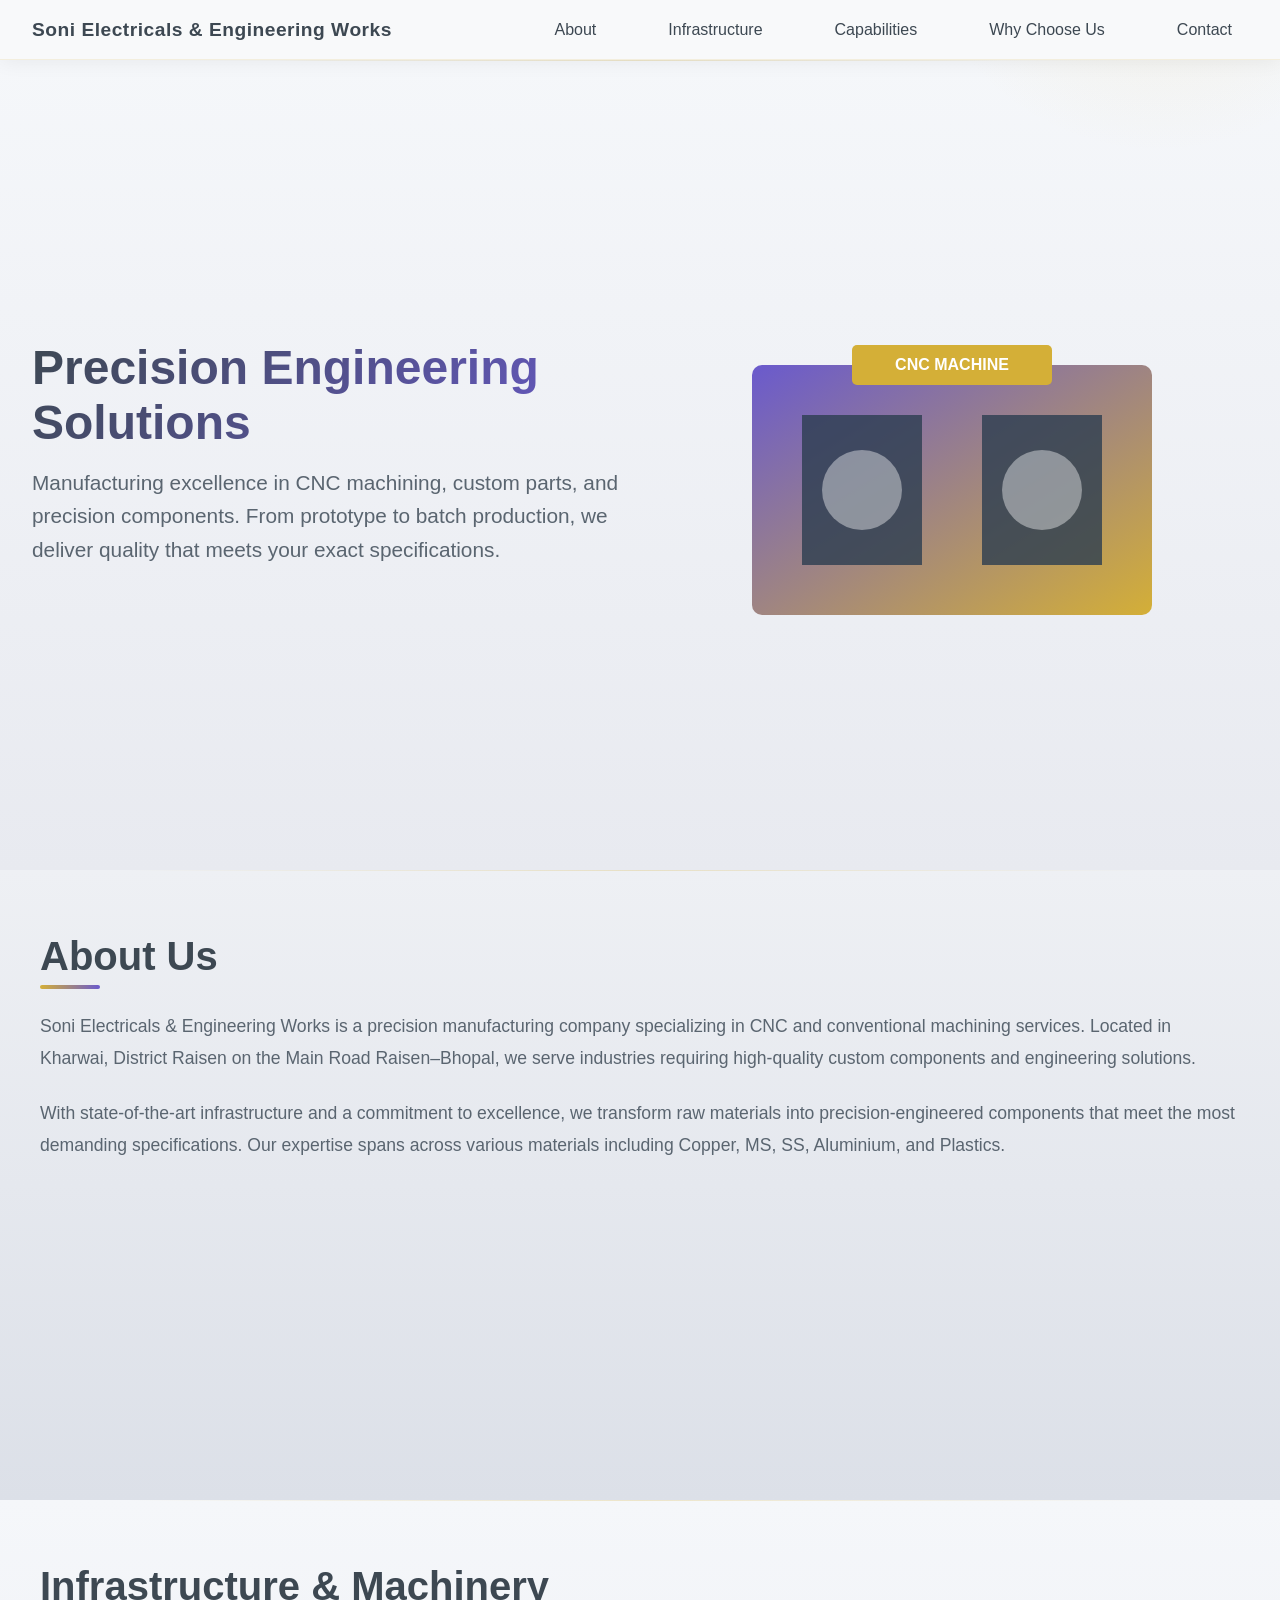
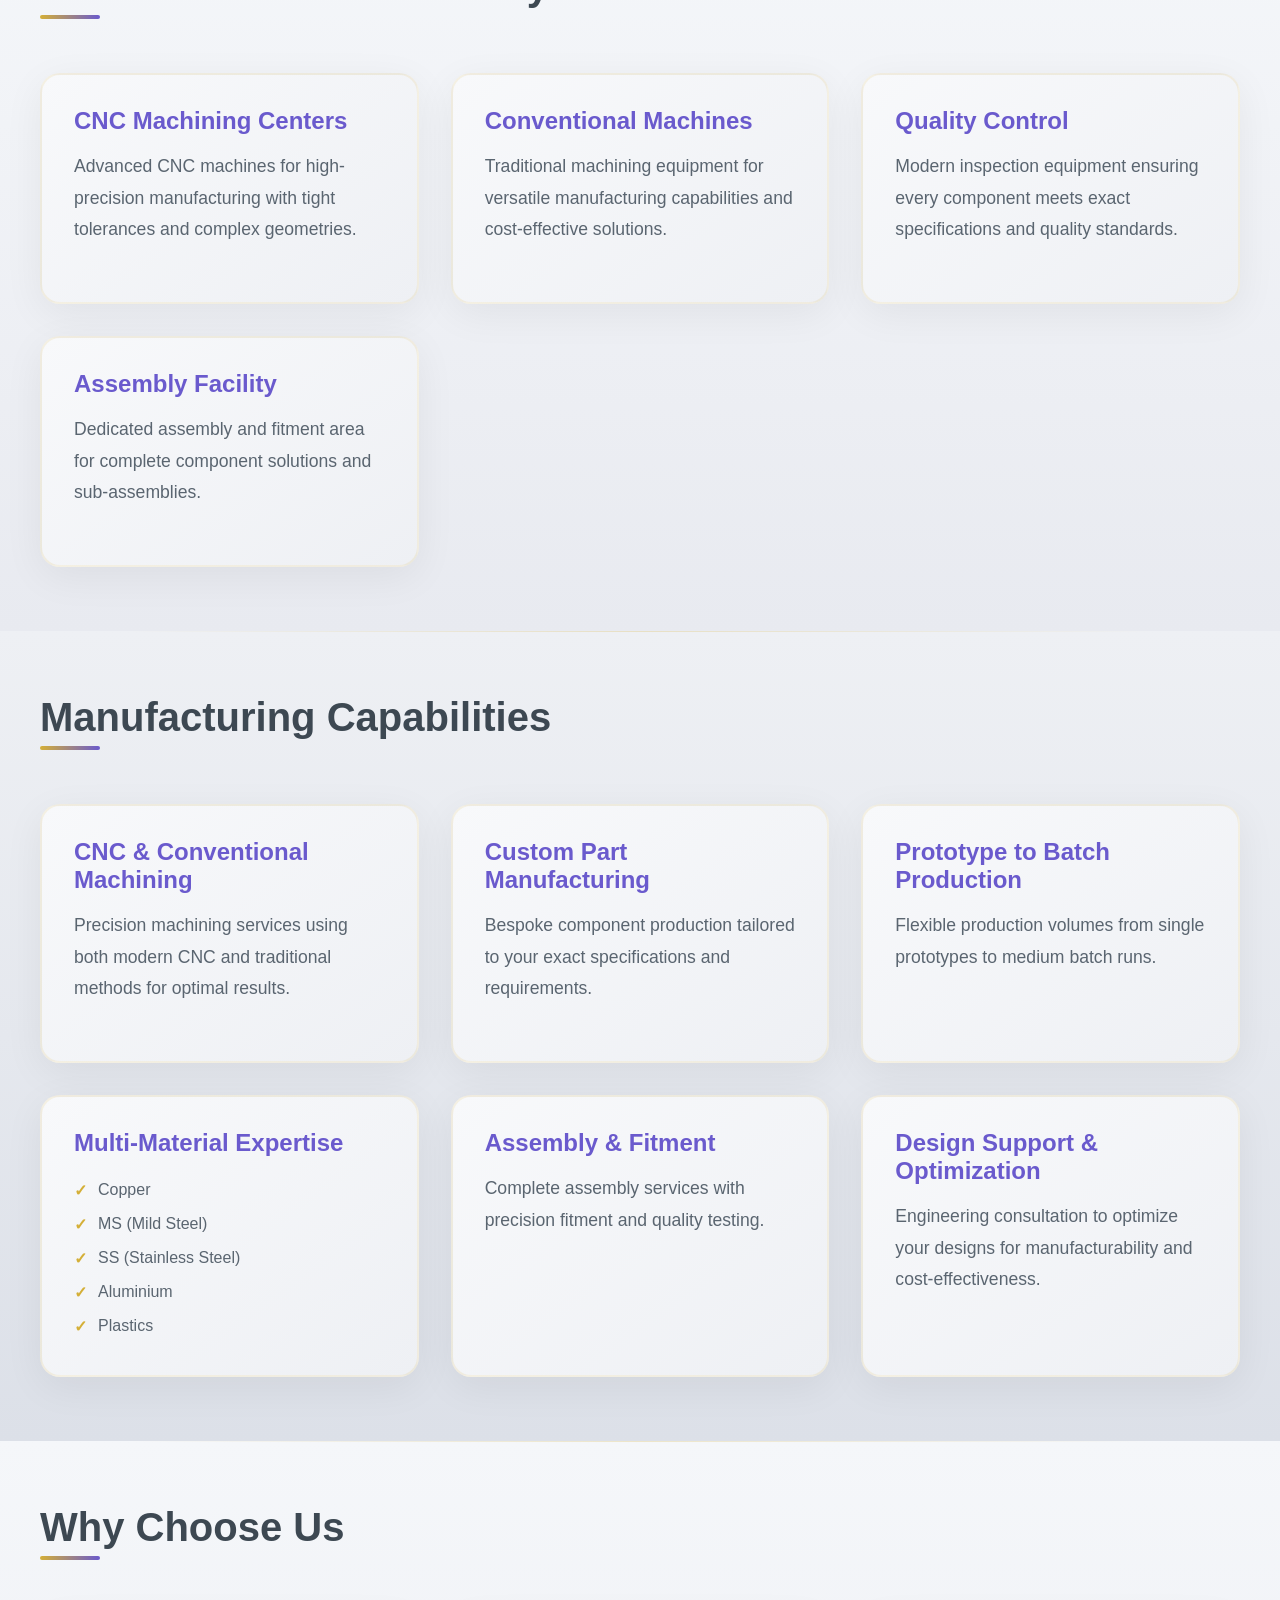
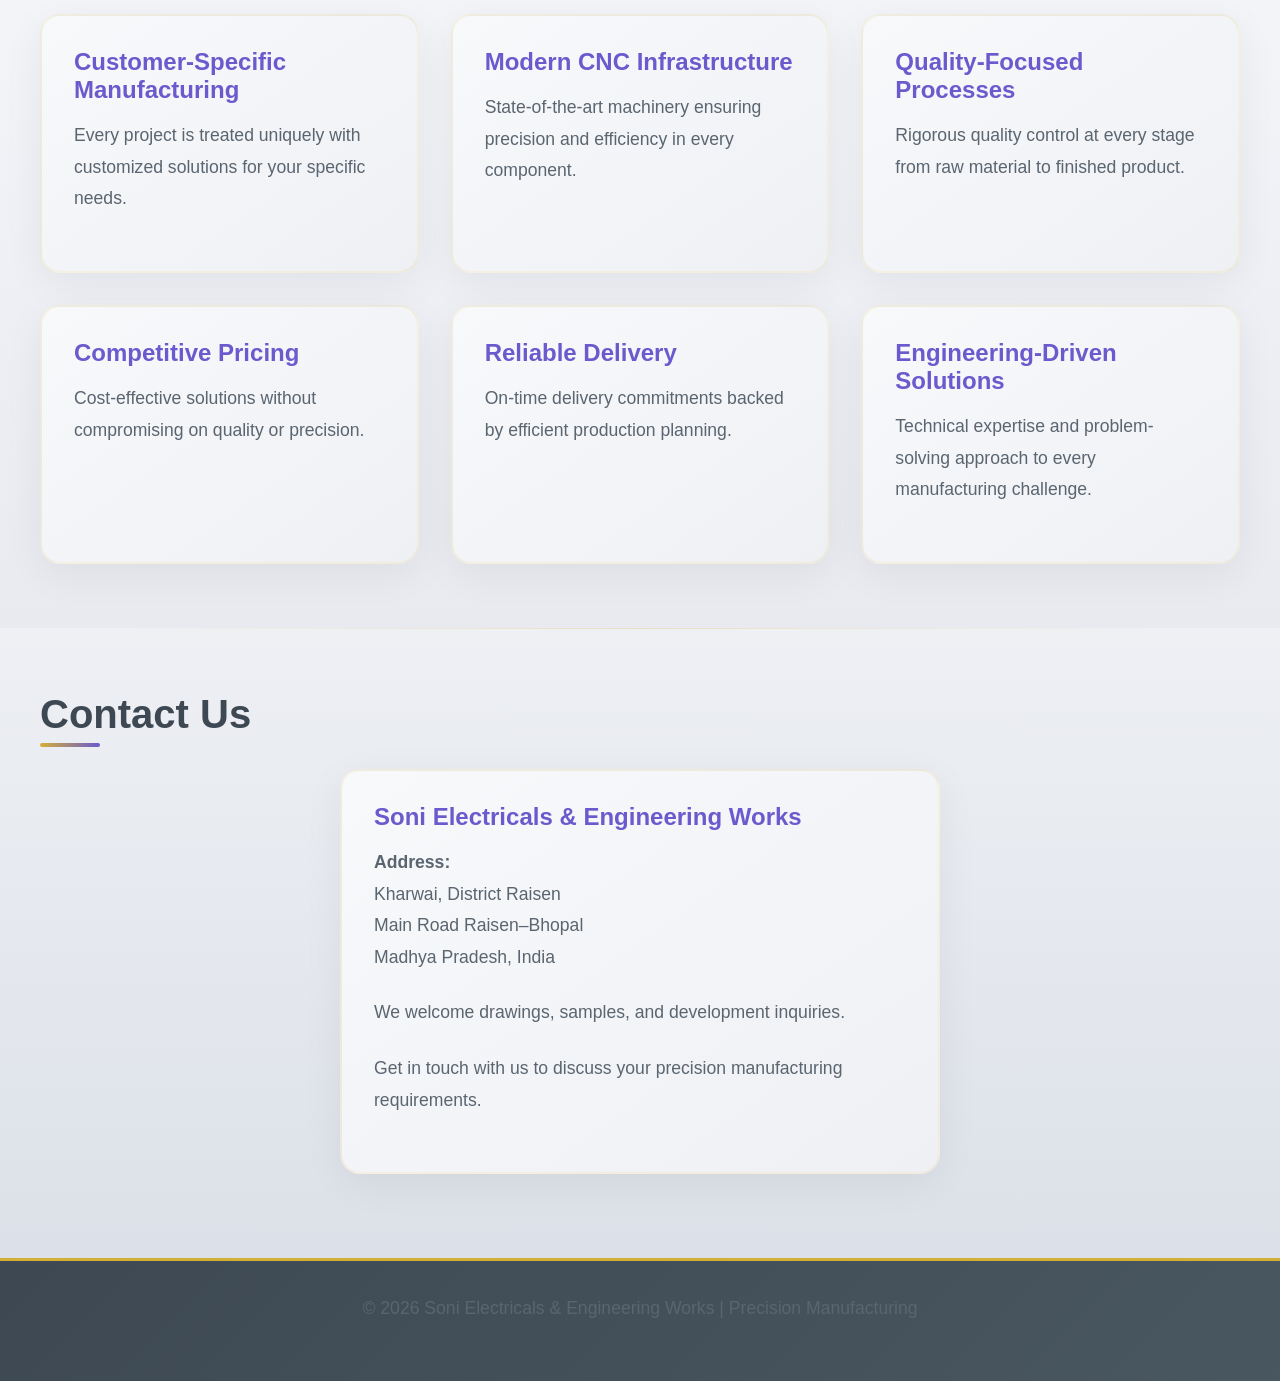
==== index.html @ a2eb5838 "Update index.html" ====
<!DOCTYPE html>
<html lang="en">
<head>
    <meta charset="UTF-8">
    <meta name="viewport" content="width=device-width, initial-scale=1.0">
    <title>Soni Electricals & Engineering Works</title>
    <style>
        * {
            margin: 0;
            padding: 0;
            box-sizing: border-box;
        }

        body {
            font-family: 'Arial', sans-serif;
            overflow-x: hidden;
            background: #f0f2f5;
        }

        /* Navigation */
        nav {
            position: fixed;
            top: 0;
            width: 100%;
            background: rgba(248, 249, 250, 0.95);
            padding: 0.5rem 2rem;
            display: flex;
            justify-content: space-between;
            align-items: center;
            z-index: 1000;
            height: 60px;
            box-shadow: 0 2px 20px rgba(0, 0, 0, 0.06);
            backdrop-filter: blur(10px);
            border-bottom: 1px solid rgba(212, 175, 55, 0.15);
        }

        .logo-text {
            color: #3d4852;
            font-size: 1.2rem;
            font-weight: bold;
            transition: all 0.3s;
            letter-spacing: 0.5px;
        }

        .logo-img {
            height: 40px;
            display: none;
            overflow: hidden;
        }

        .logo-img img {
            height: 100%;
            width: auto;
            object-fit: contain;
        }

        nav.scrolled .logo-text {
            display: none;
        }

        nav.scrolled .logo-img {
            display: block;
        }

        .nav-links {
            display: flex;
            gap: 2.5rem;
            list-style: none;
            transition: all 0.3s;
        }

        .nav-links li {
            position: relative;
        }

        .nav-links a {
            color: #3d4852;
            text-decoration: none;
            font-size: 1rem;
            transition: color 0.3s;
            font-weight: 500;
            padding: 0.5rem 1rem;
            border-radius: 8px;
            display: block;
        }

        .nav-links a:hover {
            color: #d4af37;
            background: rgba(212, 175, 55, 0.1);
        }

        .menu-icon {
            display: none;
            flex-direction: column;
            cursor: pointer;
            gap: 5px;
        }

        .menu-icon span {
            width: 25px;
            height: 3px;
            background: #3d4852;
            transition: all 0.3s;
        }

        .menu-icon.active span:nth-child(1) {
            transform: rotate(45deg) translate(8px, 8px);
        }

        .menu-icon.active span:nth-child(2) {
            opacity: 0;
        }

        .menu-icon.active span:nth-child(3) {
            transform: rotate(-45deg) translate(7px, -7px);
        }

        /* Hero Section */
        .hero {
            margin-top: 60px;
            min-height: 90vh;
            background: linear-gradient(135deg, #e8eaf0 0%, #d4d9e3 100%);
            display: flex;
            align-items: center;
            justify-content: space-between;
            padding: 4rem 2rem;
            gap: 2rem;
            position: relative;
            overflow: hidden;
        }

        .hero::before {
            content: '';
            position: absolute;
            top: -50%;
            right: -10%;
            width: 500px;
            height: 500px;
            background: radial-gradient(circle, rgba(212, 175, 55, 0.12) 0%, transparent 70%);
            border-radius: 50%;
            pointer-events: none;
        }

        .hero::after {
            content: '';
            position: absolute;
            bottom: -30%;
            left: -5%;
            width: 400px;
            height: 400px;
            background: radial-gradient(circle, rgba(106, 90, 205, 0.08) 0%, transparent 70%);
            border-radius: 50%;
            pointer-events: none;
        }

        .hero-text {
            flex: 1;
            color: #3d4852;
            position: relative;
            z-index: 1;
        }

        .hero-text h1 {
            font-size: 3rem;
            margin-bottom: 1rem;
            background: linear-gradient(135deg, #3d4852 0%, #6a5acd 100%);
            -webkit-background-clip: text;
            -webkit-text-fill-color: transparent;
            background-clip: text;
        }

        .hero-text p {
            font-size: 1.3rem;
            line-height: 1.6;
            color: #5a6570;
        }

        .hero-image {
            flex: 1;
            display: flex;
            justify-content: center;
            position: relative;
            z-index: 1;
        }

        .hero-image img {
            width: 100%;
            max-width: 500px;
            border-radius: 10px;
            box-shadow: 0 20px 60px rgba(0, 0, 0, 0.3);
        }

        /* Sections */
        section {
            padding: 4rem 2rem;
            min-height: 70vh;
        }

        section:nth-child(even) {
            background: linear-gradient(to bottom, #f5f7fa 0%, #e8eaf0 100%);
            position: relative;
        }

        section:nth-child(even)::after {
            content: '';
            position: absolute;
            top: 0;
            left: 50%;
            transform: translateX(-50%);
            width: 80%;
            height: 1px;
            background: linear-gradient(90deg, transparent, rgba(212, 175, 55, 0.25), transparent);
        }

        section:nth-child(odd) {
            background: linear-gradient(to bottom, #eef0f4 0%, #dce0e8 100%);
            position: relative;
        }

        section:nth-child(odd)::after {
            content: '';
            position: absolute;
            top: 0;
            left: 50%;
            transform: translateX(-50%);
            width: 80%;
            height: 1px;
            background: linear-gradient(90deg, transparent, rgba(212, 175, 55, 0.25), transparent);
        }

        .container {
            max-width: 1200px;
            margin: 0 auto;
        }

        h2 {
            font-size: 2.5rem;
            margin-bottom: 2rem;
            color: #3d4852;
            position: relative;
            display: inline-block;
        }

        h2::after {
            content: '';
            position: absolute;
            bottom: -10px;
            left: 0;
            width: 60px;
            height: 4px;
            background: linear-gradient(90deg, #d4af37, #6a5acd);
            border-radius: 2px;
        }

        p {
            font-size: 1.1rem;
            line-height: 1.8;
            color: #5a6570;
            margin-bottom: 1.5rem;
        }

        /* Grid Layout */
        .grid {
            display: grid;
            grid-template-columns: repeat(auto-fit, minmax(300px, 1fr));
            gap: 2rem;
            margin-top: 2rem;
        }

        .card {
            background: linear-gradient(145deg, #f8f9fb 0%, #eef0f4 100%);
            padding: 2rem;
            border-radius: 20px;
            box-shadow: 0 10px 40px rgba(0, 0, 0, 0.06);
            transition: all 0.4s cubic-bezier(0.175, 0.885, 0.32, 1.275);
            border: 2px solid rgba(212, 175, 55, 0.12);
            position: relative;
        }

        .card:hover {
            transform: translateY(-15px) scale(1.02);
            box-shadow: 0 20px 60px rgba(212, 175, 55, 0.2);
            border-color: rgba(212, 175, 55, 0.4);
        }

        .card h3 {
            color: #6a5acd;
            margin-bottom: 1rem;
            font-size: 1.5rem;
        }

        .card ul {
            list-style: none;
            padding-left: 0;
        }

        .card ul li {
            padding: 0.5rem 0;
            color: #5a6570;
            position: relative;
            padding-left: 1.5rem;
        }

        .card ul li:before {
            content: "✓";
            position: absolute;
            left: 0;
            color: #d4af37;
            font-weight: bold;
        }

        /* Footer */
        footer {
            background: linear-gradient(135deg, #3d4852 0%, #495761 100%);
            color: #f0f2f5;
            text-align: center;
            padding: 2rem;
            border-top: 3px solid #d4af37;
        }

        /* Mobile Menu */
        @media (max-width: 768px) {
            .nav-links {
                position: fixed;
                top: 60px;
                right: -260px;
                width: 250px;
                height: auto;
                max-height: 400px;
                background: rgba(248, 249, 250, 0.98);
                flex-direction: column;
                align-items: flex-start;
                padding: 1.5rem;
                box-shadow: -5px 10px 30px rgba(0, 0, 0, 0.1);
                border-radius: 0 0 0 15px;
                border-left: 2px solid rgba(212, 175, 55, 0.3);
                border-bottom: 2px solid rgba(212, 175, 55, 0.3);
                overflow-y: auto;
                transition: right 0.4s cubic-bezier(0.4, 0, 0.2, 1);
                gap: 0;
                z-index: 999;
            }

            .nav-links.active {
                right: 0;
            }

            .nav-links li {
                width: 100%;
                margin-bottom: 0.5rem;
            }

            .nav-links a {
                display: block;
                padding: 0.8rem 1rem;
                border: 1px solid rgba(212, 175, 55, 0.2);
                border-radius: 8px;
                margin-bottom: 0.5rem;
                background: rgba(255, 255, 255, 0.5);
                opacity: 1;
                transform: translateX(0);
            }

            .nav-links a:hover {
                background: rgba(212, 175, 55, 0.15);
                border-color: rgba(212, 175, 55, 0.4);
            }

            .nav-links li:last-child a {
                margin-bottom: 0;
            }

            nav.scrolled .nav-links {
                display: flex;
            }

            nav.scrolled .menu-icon {
                display: flex;
            }

            .menu-icon {
                display: flex;
            }

            .hero {
                flex-direction: column;
                text-align: center;
            }

            .hero-text h1 {
                font-size: 2rem;
            }

            .hero-text p {
                font-size: 1rem;
            }

            h2 {
                font-size: 2rem;
            }

            .grid {
                grid-template-columns: 1fr;
            }
        }
    </style>
</head>
<body>
    <!-- Navigation -->
    <nav id="navbar">
        <div class="logo-text">Soni Electricals & Engineering Works</div>
        <div class="logo-img">
            <img src="https://raw.githubusercontent.com/ritik1109/Sonigroups/main/SGs_logo_Image-removebg-preview.png" alt="SG's Logo">
        </div>
        <ul class="nav-links" id="navLinks">
            <li><a href="#about">About</a></li>
            <li><a href="#infrastructure">Infrastructure</a></li>
            <li><a href="#capabilities">Capabilities</a></li>
            <li><a href="#why">Why Choose Us</a></li>
            <li><a href="#contact">Contact</a></li>
        </ul>
        <div class="menu-icon" id="menuIcon">
            <span></span>
            <span></span>
            <span></span>
        </div>
    </nav>

    <!-- Hero Section -->
    <section class="hero">
        <div class="hero-text">
            <h1>Precision Engineering Solutions</h1>
            <p>Manufacturing excellence in CNC machining, custom parts, and precision components. From prototype to batch production, we deliver quality that meets your exact specifications.</p>
        </div>
        <div class="hero-image">
            <svg width="500" height="400" viewBox="0 0 500 400">
                <defs>
                    <linearGradient id="machineGrad" x1="0%" y1="0%" x2="100%" y2="100%">
                        <stop offset="0%" style="stop-color:#6a5acd;stop-opacity:1" />
                        <stop offset="100%" style="stop-color:#d4af37;stop-opacity:1" />
                    </linearGradient>
                </defs>
                <rect x="50" y="100" width="400" height="250" fill="url(#machineGrad)" rx="10"/>
                <rect x="100" y="150" width="120" height="150" fill="#2c3e50" opacity="0.8"/>
                <circle cx="160" cy="225" r="40" fill="#fff" opacity="0.4"/>
                <rect x="280" y="150" width="120" height="150" fill="#2c3e50" opacity="0.8"/>
                <circle cx="340" cy="225" r="40" fill="#fff" opacity="0.4"/>
                <rect x="150" y="80" width="200" height="40" fill="#d4af37" rx="5"/>
                <text x="250" y="105" text-anchor="middle" fill="#fff" font-size="16" font-weight="bold">CNC MACHINE</text>
            </svg>
        </div>
    </section>

    <!-- About Section -->
    <section id="about">
        <div class="container">
            <h2>About Us</h2>
            <p>Soni Electricals & Engineering Works is a precision manufacturing company specializing in CNC and conventional machining services. Located in Kharwai, District Raisen on the Main Road Raisen–Bhopal, we serve industries requiring high-quality custom components and engineering solutions.</p>
            <p>With state-of-the-art infrastructure and a commitment to excellence, we transform raw materials into precision-engineered components that meet the most demanding specifications. Our expertise spans across various materials including Copper, MS, SS, Aluminium, and Plastics.</p>
        </div>
    </section>

    <!-- Infrastructure Section -->
    <section id="infrastructure">
        <div class="container">
            <h2>Infrastructure & Machinery</h2>
            <div class="grid">
                <div class="card">
                    <h3>CNC Machining Centers</h3>
                    <p>Advanced CNC machines for high-precision manufacturing with tight tolerances and complex geometries.</p>
                </div>
                <div class="card">
                    <h3>Conventional Machines</h3>
                    <p>Traditional machining equipment for versatile manufacturing capabilities and cost-effective solutions.</p>
                </div>
                <div class="card">
                    <h3>Quality Control</h3>
                    <p>Modern inspection equipment ensuring every component meets exact specifications and quality standards.</p>
                </div>
                <div class="card">
                    <h3>Assembly Facility</h3>
                    <p>Dedicated assembly and fitment area for complete component solutions and sub-assemblies.</p>
                </div>
            </div>
        </div>
    </section>

    <!-- Capabilities Section -->
    <section id="capabilities">
        <div class="container">
            <h2>Manufacturing Capabilities</h2>
            <div class="grid">
                <div class="card">
                    <h3>CNC & Conventional Machining</h3>
                    <p>Precision machining services using both modern CNC and traditional methods for optimal results.</p>
                </div>
                <div class="card">
                    <h3>Custom Part Manufacturing</h3>
                    <p>Bespoke component production tailored to your exact specifications and requirements.</p>
                </div>
                <div class="card">
                    <h3>Prototype to Batch Production</h3>
                    <p>Flexible production volumes from single prototypes to medium batch runs.</p>
                </div>
                <div class="card">
                    <h3>Multi-Material Expertise</h3>
                    <ul>
                        <li>Copper</li>
                        <li>MS (Mild Steel)</li>
                        <li>SS (Stainless Steel)</li>
                        <li>Aluminium</li>
                        <li>Plastics</li>
                    </ul>
                </div>
                <div class="card">
                    <h3>Assembly & Fitment</h3>
                    <p>Complete assembly services with precision fitment and quality testing.</p>
                </div>
                <div class="card">
                    <h3>Design Support & Optimization</h3>
                    <p>Engineering consultation to optimize your designs for manufacturability and cost-effectiveness.</p>
                </div>
            </div>
        </div>
    </section>

    <!-- Why Choose Us Section -->
    <section id="why">
        <div class="container">
            <h2>Why Choose Us</h2>
            <div class="grid">
                <div class="card">
                    <h3>Customer-Specific Manufacturing</h3>
                    <p>Every project is treated uniquely with customized solutions for your specific needs.</p>
                </div>
                <div class="card">
                    <h3>Modern CNC Infrastructure</h3>
                    <p>State-of-the-art machinery ensuring precision and efficiency in every component.</p>
                </div>
                <div class="card">
                    <h3>Quality-Focused Processes</h3>
                    <p>Rigorous quality control at every stage from raw material to finished product.</p>
                </div>
                <div class="card">
                    <h3>Competitive Pricing</h3>
                    <p>Cost-effective solutions without compromising on quality or precision.</p>
                </div>
                <div class="card">
                    <h3>Reliable Delivery</h3>
                    <p>On-time delivery commitments backed by efficient production planning.</p>
                </div>
                <div class="card">
                    <h3>Engineering-Driven Solutions</h3>
                    <p>Technical expertise and problem-solving approach to every manufacturing challenge.</p>
                </div>
            </div>
        </div>
    </section>

    <!-- Contact Section -->
    <section id="contact">
        <div class="container">
            <h2>Contact Us</h2>
            <div class="card" style="max-width: 600px; margin: 0 auto;">
                <h3>Soni Electricals & Engineering Works</h3>
                <p><strong>Address:</strong><br>
                Kharwai, District Raisen<br>
                Main Road Raisen–Bhopal<br>
                Madhya Pradesh, India</p>
                <p style="margin-top: 1.5rem;">We welcome drawings, samples, and development inquiries.</p>
                <p>Get in touch with us to discuss your precision manufacturing requirements.</p>
            </div>
        </div>
    </section>

    <!-- Footer -->
    <footer>
        <p>© 2026 Soni Electricals & Engineering Works | Precision Manufacturing</p>
    </footer>

    <script>
        const navbar = document.getElementById('navbar');
        const menuIcon = document.getElementById('menuIcon');
        const navLinks = document.getElementById('navLinks');

        // Scroll effect
        window.addEventListener('scroll', () => {
            if (window.scrollY > 100) {
                navbar.classList.add('scrolled');
            } else {
                navbar.classList.remove('scrolled');
            }
        });

        // Menu toggle
        menuIcon.addEventListener('click', (e) => {
            e.stopPropagation();
            menuIcon.classList.toggle('active');
            navLinks.classList.toggle('active');
        });

        // Close menu when clicking outside
        document.addEventListener('click', (e) => {
            if (!navLinks.contains(e.target) && !menuIcon.contains(e.target)) {
                menuIcon.classList.remove('active');
                navLinks.classList.remove('active');
            }
        });

        // Keep menu open when clicking inside it, close when clicking links
        document.querySelectorAll('.nav-links a').forEach(link => {
            link.addEventListener('click', () => {
                menuIcon.classList.remove('active');
                navLinks.classList.remove('active');
            });
        });

        // Smooth scrolling
        document.querySelectorAll('a[href^="#"]').forEach(anchor => {
            anchor.addEventListener('click', function (e) {
                e.preventDefault();
                const target = document.querySelector(this.getAttribute('href'));
                if (target) {
                    target.scrollIntoView({
                        behavior: 'smooth',
                        block: 'start'
                    });
                }
            });
        });
    </script>
</body>
</html>
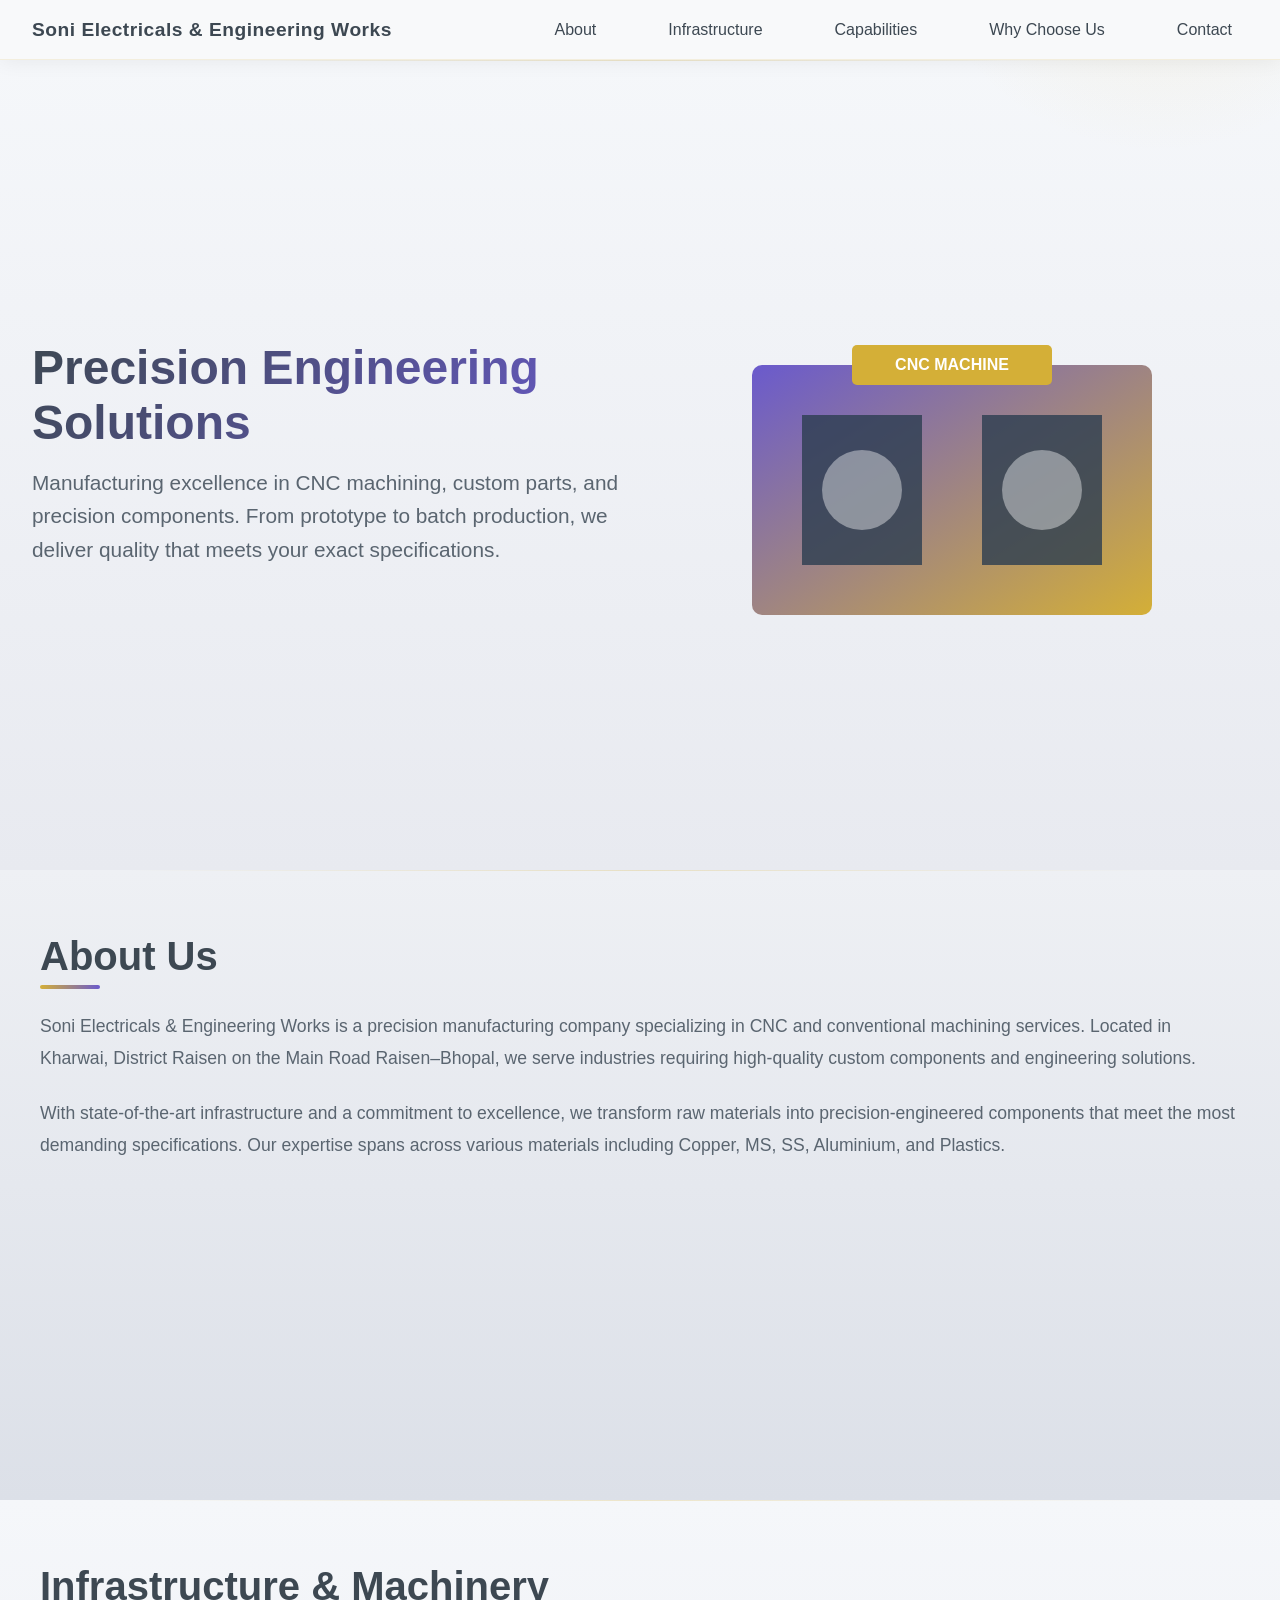
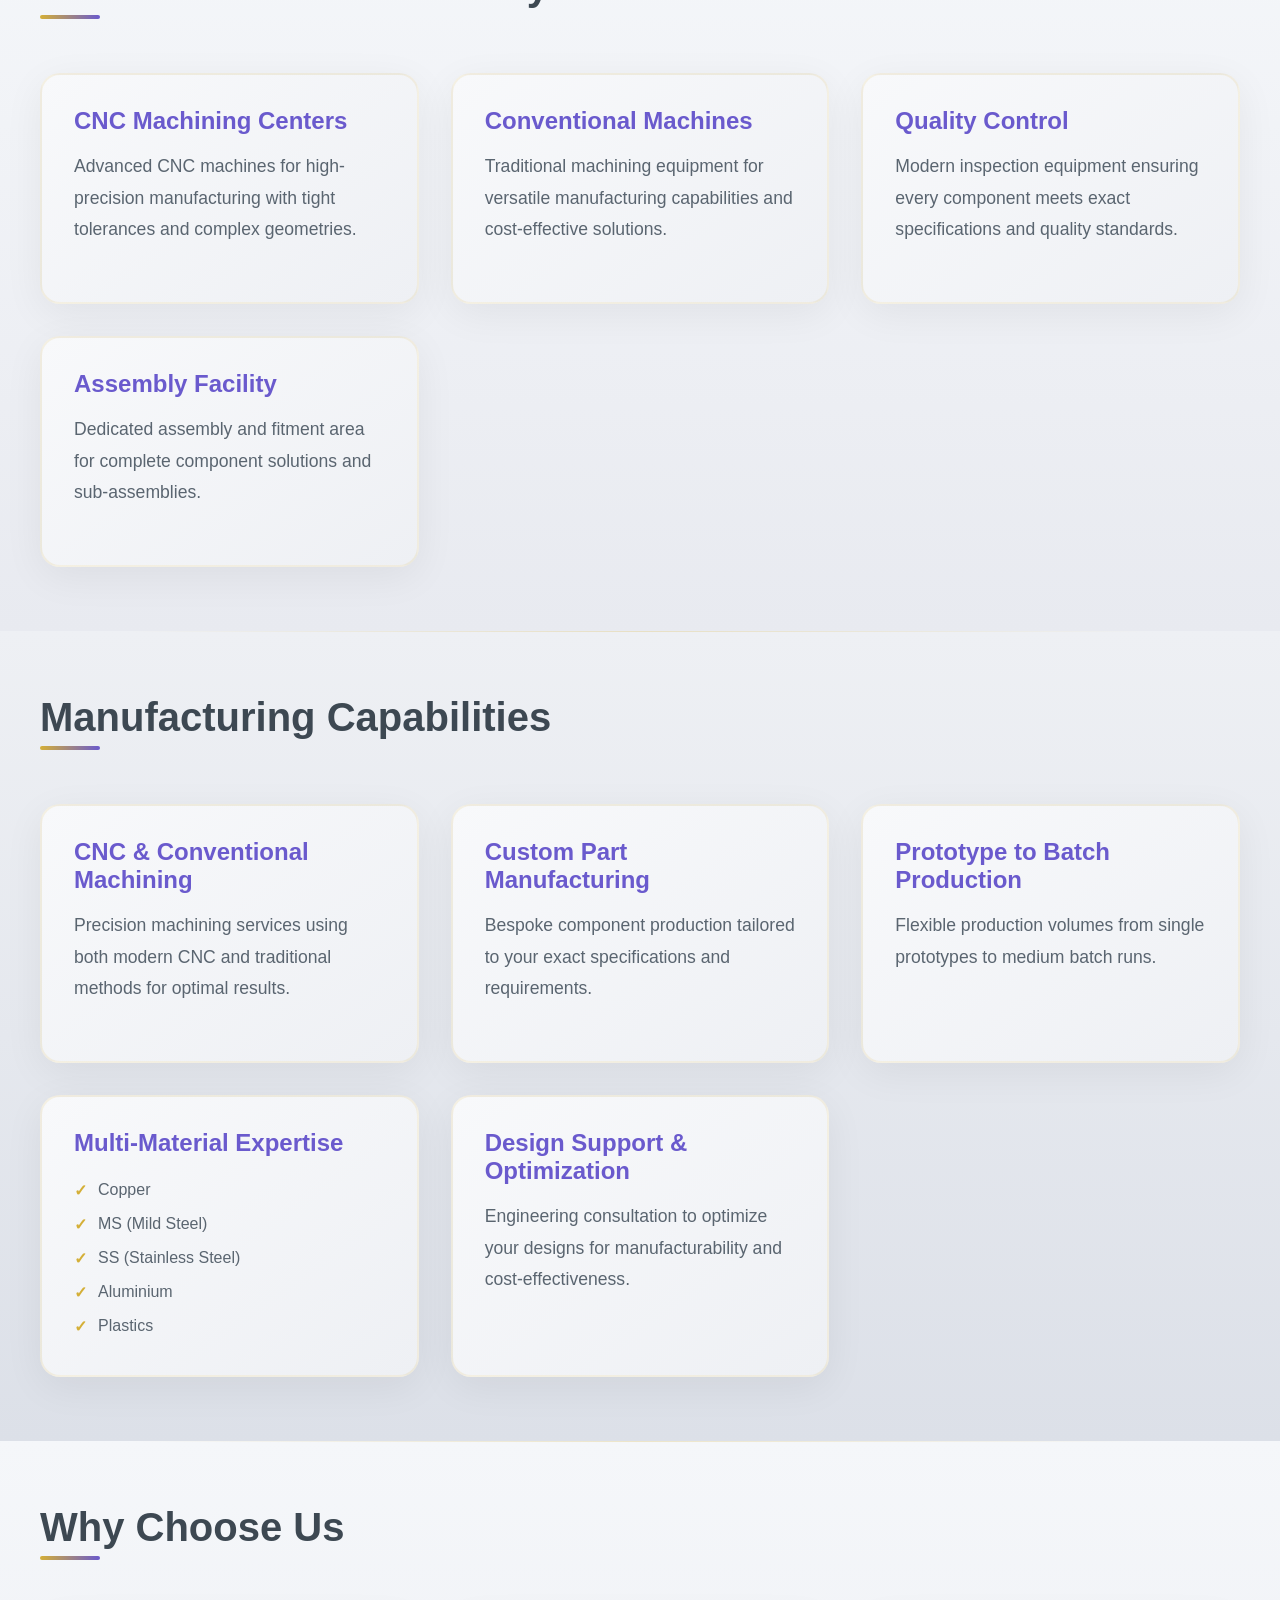
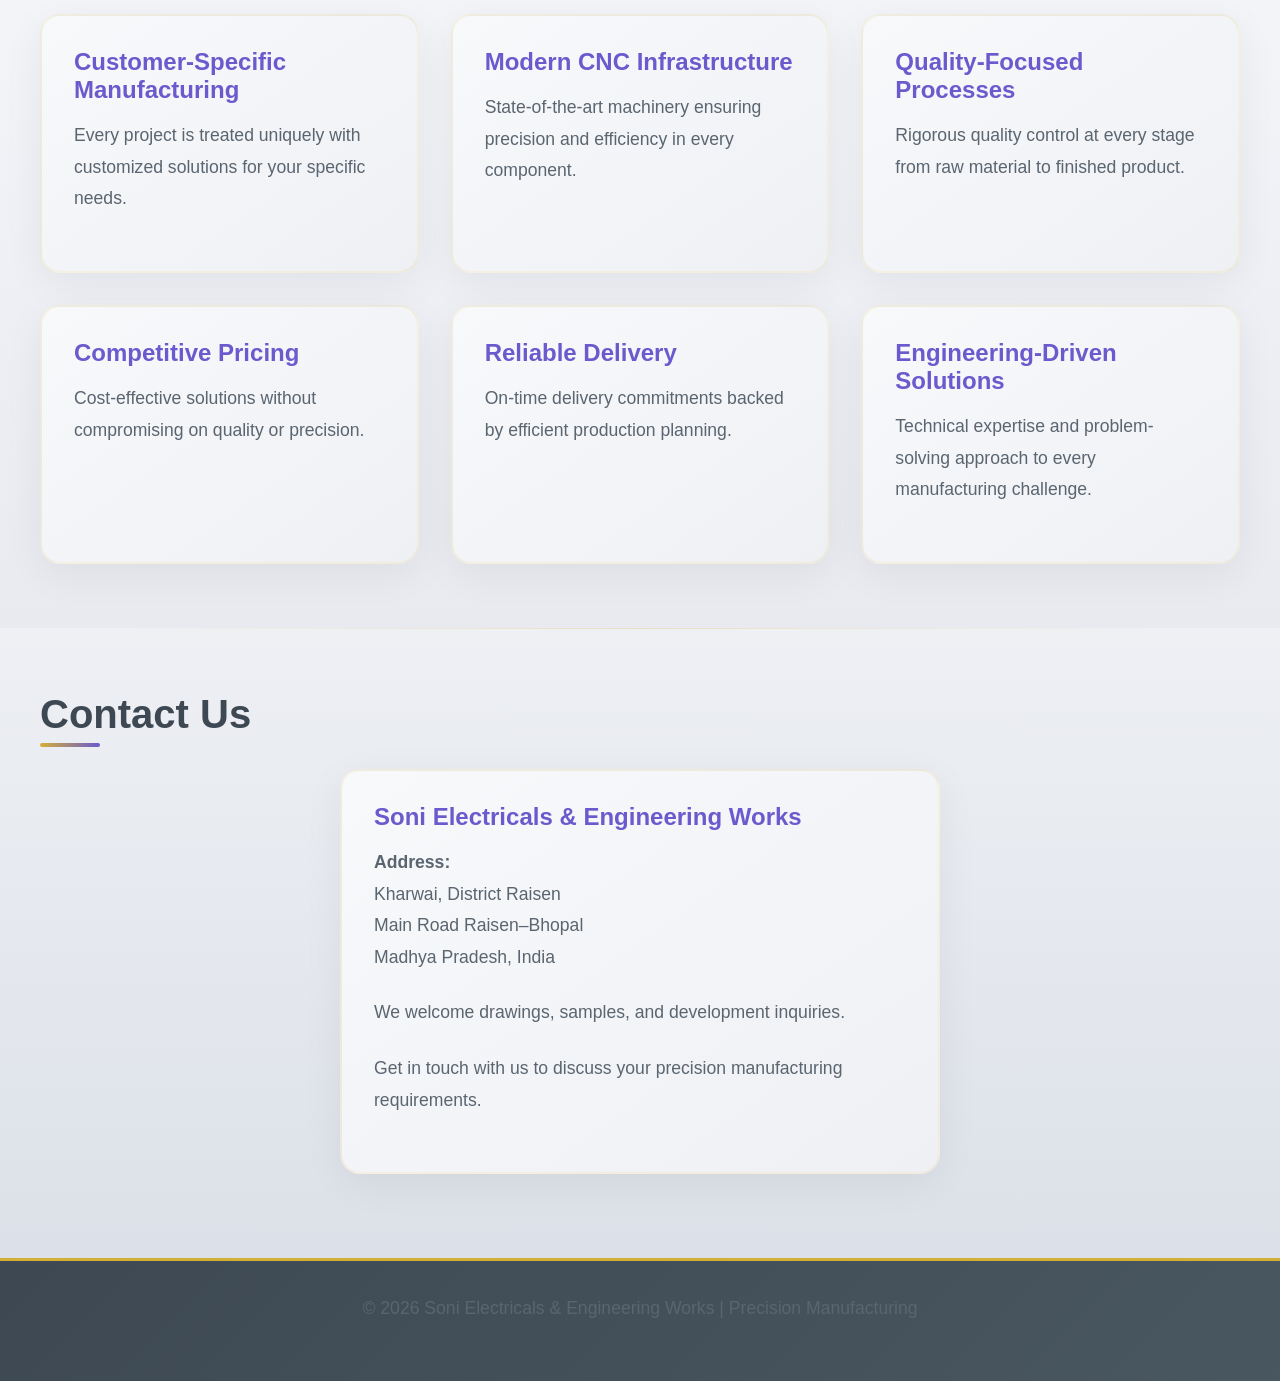
==== commit eff08581: "remove  assebly card" ====
--- a/index.html
+++ b/index.html
@@ -1,412 +1,15 @@
 <!DOCTYPE html>
 <html lang="en">
 <head>
+    <!-- Start: Page metadata and external assets -->
     <meta charset="UTF-8">
     <meta name="viewport" content="width=device-width, initial-scale=1.0">
     <title>Soni Electricals & Engineering Works</title>
-    <style>
-        * {
-            margin: 0;
-            padding: 0;
-            box-sizing: border-box;
-        }
-
-        body {
-            font-family: 'Arial', sans-serif;
-            overflow-x: hidden;
-            background: #f0f2f5;
-        }
-
-        /* Navigation */
-        nav {
-            position: fixed;
-            top: 0;
-            width: 100%;
-            background: rgba(248, 249, 250, 0.95);
-            padding: 0.5rem 2rem;
-            display: flex;
-            justify-content: space-between;
-            align-items: center;
-            z-index: 1000;
-            height: 60px;
-            box-shadow: 0 2px 20px rgba(0, 0, 0, 0.06);
-            backdrop-filter: blur(10px);
-            border-bottom: 1px solid rgba(212, 175, 55, 0.15);
-        }
-
-        .logo-text {
-            color: #3d4852;
-            font-size: 1.2rem;
-            font-weight: bold;
-            transition: all 0.3s;
-            letter-spacing: 0.5px;
-        }
-
-        .logo-img {
-            height: 40px;
-            display: none;
-            overflow: hidden;
-        }
-
-        .logo-img img {
-            height: 100%;
-            width: auto;
-            object-fit: contain;
-        }
-
-        nav.scrolled .logo-text {
-            display: none;
-        }
-
-        nav.scrolled .logo-img {
-            display: block;
-        }
-
-        .nav-links {
-            display: flex;
-            gap: 2.5rem;
-            list-style: none;
-            transition: all 0.3s;
-        }
-
-        .nav-links li {
-            position: relative;
-        }
-
-        .nav-links a {
-            color: #3d4852;
-            text-decoration: none;
-            font-size: 1rem;
-            transition: color 0.3s;
-            font-weight: 500;
-            padding: 0.5rem 1rem;
-            border-radius: 8px;
-            display: block;
-        }
-
-        .nav-links a:hover {
-            color: #d4af37;
-            background: rgba(212, 175, 55, 0.1);
-        }
-
-        .menu-icon {
-            display: none;
-            flex-direction: column;
-            cursor: pointer;
-            gap: 5px;
-        }
-
-        .menu-icon span {
-            width: 25px;
-            height: 3px;
-            background: #3d4852;
-            transition: all 0.3s;
-        }
-
-        .menu-icon.active span:nth-child(1) {
-            transform: rotate(45deg) translate(8px, 8px);
-        }
-
-        .menu-icon.active span:nth-child(2) {
-            opacity: 0;
-        }
-
-        .menu-icon.active span:nth-child(3) {
-            transform: rotate(-45deg) translate(7px, -7px);
-        }
-
-        /* Hero Section */
-        .hero {
-            margin-top: 60px;
-            min-height: 90vh;
-            background: linear-gradient(135deg, #e8eaf0 0%, #d4d9e3 100%);
-            display: flex;
-            align-items: center;
-            justify-content: space-between;
-            padding: 4rem 2rem;
-            gap: 2rem;
-            position: relative;
-            overflow: hidden;
-        }
-
-        .hero::before {
-            content: '';
-            position: absolute;
-            top: -50%;
-            right: -10%;
-            width: 500px;
-            height: 500px;
-            background: radial-gradient(circle, rgba(212, 175, 55, 0.12) 0%, transparent 70%);
-            border-radius: 50%;
-            pointer-events: none;
-        }
-
-        .hero::after {
-            content: '';
-            position: absolute;
-            bottom: -30%;
-            left: -5%;
-            width: 400px;
-            height: 400px;
-            background: radial-gradient(circle, rgba(106, 90, 205, 0.08) 0%, transparent 70%);
-            border-radius: 50%;
-            pointer-events: none;
-        }
-
-        .hero-text {
-            flex: 1;
-            color: #3d4852;
-            position: relative;
-            z-index: 1;
-        }
-
-        .hero-text h1 {
-            font-size: 3rem;
-            margin-bottom: 1rem;
-            background: linear-gradient(135deg, #3d4852 0%, #6a5acd 100%);
-            -webkit-background-clip: text;
-            -webkit-text-fill-color: transparent;
-            background-clip: text;
-        }
-
-        .hero-text p {
-            font-size: 1.3rem;
-            line-height: 1.6;
-            color: #5a6570;
-        }
-
-        .hero-image {
-            flex: 1;
-            display: flex;
-            justify-content: center;
-            position: relative;
-            z-index: 1;
-        }
-
-        .hero-image img {
-            width: 100%;
-            max-width: 500px;
-            border-radius: 10px;
-            box-shadow: 0 20px 60px rgba(0, 0, 0, 0.3);
-        }
-
-        /* Sections */
-        section {
-            padding: 4rem 2rem;
-            min-height: 70vh;
-        }
-
-        section:nth-child(even) {
-            background: linear-gradient(to bottom, #f5f7fa 0%, #e8eaf0 100%);
-            position: relative;
-        }
-
-        section:nth-child(even)::after {
-            content: '';
-            position: absolute;
-            top: 0;
-            left: 50%;
-            transform: translateX(-50%);
-            width: 80%;
-            height: 1px;
-            background: linear-gradient(90deg, transparent, rgba(212, 175, 55, 0.25), transparent);
-        }
-
-        section:nth-child(odd) {
-            background: linear-gradient(to bottom, #eef0f4 0%, #dce0e8 100%);
-            position: relative;
-        }
-
-        section:nth-child(odd)::after {
-            content: '';
-            position: absolute;
-            top: 0;
-            left: 50%;
-            transform: translateX(-50%);
-            width: 80%;
-            height: 1px;
-            background: linear-gradient(90deg, transparent, rgba(212, 175, 55, 0.25), transparent);
-        }
-
-        .container {
-            max-width: 1200px;
-            margin: 0 auto;
-        }
-
-        h2 {
-            font-size: 2.5rem;
-            margin-bottom: 2rem;
-            color: #3d4852;
-            position: relative;
-            display: inline-block;
-        }
-
-        h2::after {
-            content: '';
-            position: absolute;
-            bottom: -10px;
-            left: 0;
-            width: 60px;
-            height: 4px;
-            background: linear-gradient(90deg, #d4af37, #6a5acd);
-            border-radius: 2px;
-        }
-
-        p {
-            font-size: 1.1rem;
-            line-height: 1.8;
-            color: #5a6570;
-            margin-bottom: 1.5rem;
-        }
-
-        /* Grid Layout */
-        .grid {
-            display: grid;
-            grid-template-columns: repeat(auto-fit, minmax(300px, 1fr));
-            gap: 2rem;
-            margin-top: 2rem;
-        }
-
-        .card {
-            background: linear-gradient(145deg, #f8f9fb 0%, #eef0f4 100%);
-            padding: 2rem;
-            border-radius: 20px;
-            box-shadow: 0 10px 40px rgba(0, 0, 0, 0.06);
-            transition: all 0.4s cubic-bezier(0.175, 0.885, 0.32, 1.275);
-            border: 2px solid rgba(212, 175, 55, 0.12);
-            position: relative;
-        }
-
-        .card:hover {
-            transform: translateY(-15px) scale(1.02);
-            box-shadow: 0 20px 60px rgba(212, 175, 55, 0.2);
-            border-color: rgba(212, 175, 55, 0.4);
-        }
-
-        .card h3 {
-            color: #6a5acd;
-            margin-bottom: 1rem;
-            font-size: 1.5rem;
-        }
-
-        .card ul {
-            list-style: none;
-            padding-left: 0;
-        }
-
-        .card ul li {
-            padding: 0.5rem 0;
-            color: #5a6570;
-            position: relative;
-            padding-left: 1.5rem;
-        }
-
-        .card ul li:before {
-            content: "✓";
-            position: absolute;
-            left: 0;
-            color: #d4af37;
-            font-weight: bold;
-        }
-
-        /* Footer */
-        footer {
-            background: linear-gradient(135deg, #3d4852 0%, #495761 100%);
-            color: #f0f2f5;
-            text-align: center;
-            padding: 2rem;
-            border-top: 3px solid #d4af37;
-        }
-
-        /* Mobile Menu */
-        @media (max-width: 768px) {
-            .nav-links {
-                position: fixed;
-                top: 60px;
-                right: -260px;
-                width: 250px;
-                height: auto;
-                max-height: 400px;
-                background: rgba(248, 249, 250, 0.98);
-                flex-direction: column;
-                align-items: flex-start;
-                padding: 1.5rem;
-                box-shadow: -5px 10px 30px rgba(0, 0, 0, 0.1);
-                border-radius: 0 0 0 15px;
-                border-left: 2px solid rgba(212, 175, 55, 0.3);
-                border-bottom: 2px solid rgba(212, 175, 55, 0.3);
-                overflow-y: auto;
-                transition: right 0.4s cubic-bezier(0.4, 0, 0.2, 1);
-                gap: 0;
-                z-index: 999;
-            }
-
-            .nav-links.active {
-                right: 0;
-            }
-
-            .nav-links li {
-                width: 100%;
-                margin-bottom: 0.5rem;
-            }
-
-            .nav-links a {
-                display: block;
-                padding: 0.8rem 1rem;
-                border: 1px solid rgba(212, 175, 55, 0.2);
-                border-radius: 8px;
-                margin-bottom: 0.5rem;
-                background: rgba(255, 255, 255, 0.5);
-                opacity: 1;
-                transform: translateX(0);
-            }
-
-            .nav-links a:hover {
-                background: rgba(212, 175, 55, 0.15);
-                border-color: rgba(212, 175, 55, 0.4);
-            }
-
-            .nav-links li:last-child a {
-                margin-bottom: 0;
-            }
-
-            nav.scrolled .nav-links {
-                display: flex;
-            }
-
-            nav.scrolled .menu-icon {
-                display: flex;
-            }
-
-            .menu-icon {
-                display: flex;
-            }
-
-            .hero {
-                flex-direction: column;
-                text-align: center;
-            }
-
-            .hero-text h1 {
-                font-size: 2rem;
-            }
-
-            .hero-text p {
-                font-size: 1rem;
-            }
-
-            h2 {
-                font-size: 2rem;
-            }
-
-            .grid {
-                grid-template-columns: 1fr;
-            }
-        }
-    </style>
+    <link rel="stylesheet" href="styles.css">
+    <!-- End: Page metadata and external assets -->
 </head>
 <body>
-    <!-- Navigation -->
+    <!-- Start: Navigation bar with links to each page section -->
     <nav id="navbar">
         <div class="logo-text">Soni Electricals & Engineering Works</div>
         <div class="logo-img">
@@ -425,19 +28,21 @@
             <span></span>
         </div>
     </nav>
+    <!-- End: Navigation bar -->
 
-    <!-- Hero Section -->
+    <!-- Start: Hero section introducing the company's engineering services -->
     <section class="hero">
         <div class="hero-text">
             <h1>Precision Engineering Solutions</h1>
             <p>Manufacturing excellence in CNC machining, custom parts, and precision components. From prototype to batch production, we deliver quality that meets your exact specifications.</p>
         </div>
+        <!-- Decorative CNC illustration -->
         <div class="hero-image">
             <svg width="500" height="400" viewBox="0 0 500 400">
                 <defs>
                     <linearGradient id="machineGrad" x1="0%" y1="0%" x2="100%" y2="100%">
-                        <stop offset="0%" style="stop-color:#6a5acd;stop-opacity:1" />
-                        <stop offset="100%" style="stop-color:#d4af37;stop-opacity:1" />
+                        <stop offset="0%" stop-color="#6a5acd" stop-opacity="1" />
+                        <stop offset="100%" stop-color="#d4af37" stop-opacity="1" />
                     </linearGradient>
                 </defs>
                 <rect x="50" y="100" width="400" height="250" fill="url(#machineGrad)" rx="10"/>
@@ -450,8 +55,9 @@
             </svg>
         </div>
     </section>
+    <!-- End: Hero section -->
 
-    <!-- About Section -->
+    <!-- Start: Company overview and manufacturing materials -->
     <section id="about">
         <div class="container">
             <h2>About Us</h2>
@@ -459,8 +65,9 @@
             <p>With state-of-the-art infrastructure and a commitment to excellence, we transform raw materials into precision-engineered components that meet the most demanding specifications. Our expertise spans across various materials including Copper, MS, SS, Aluminium, and Plastics.</p>
         </div>
     </section>
+    <!-- End: Company overview -->
 
-    <!-- Infrastructure Section -->
+    <!-- Start: Infrastructure and machinery cards -->
     <section id="infrastructure">
         <div class="container">
             <h2>Infrastructure & Machinery</h2>
@@ -484,8 +91,9 @@
             </div>
         </div>
     </section>
+    <!-- End: Infrastructure and machinery -->
 
-    <!-- Capabilities Section -->
+    <!-- Start: Manufacturing capabilities and supported materials -->
     <section id="capabilities">
         <div class="container">
             <h2>Manufacturing Capabilities</h2>
@@ -512,10 +120,10 @@
                         <li>Plastics</li>
                     </ul>
                 </div>
-                <div class="card">
+                <!-- <div class="card">
                     <h3>Assembly & Fitment</h3>
                     <p>Complete assembly services with precision fitment and quality testing.</p>
-                </div>
+                </div> -->
                 <div class="card">
                     <h3>Design Support & Optimization</h3>
                     <p>Engineering consultation to optimize your designs for manufacturability and cost-effectiveness.</p>
@@ -523,8 +131,9 @@
             </div>
         </div>
     </section>
+    <!-- End: Manufacturing capabilities -->
 
-    <!-- Why Choose Us Section -->
+    <!-- Start: Reasons customers choose the company -->
     <section id="why">
         <div class="container">
             <h2>Why Choose Us</h2>
@@ -556,80 +165,33 @@
             </div>
         </div>
     </section>
+    <!-- End: Reasons to choose the company -->
 
-    <!-- Contact Section -->
+    <!-- Start: Company address and contact inquiry information -->
     <section id="contact">
         <div class="container">
             <h2>Contact Us</h2>
-            <div class="card" style="max-width: 600px; margin: 0 auto;">
+            <div class="card contact-card">
                 <h3>Soni Electricals & Engineering Works</h3>
                 <p><strong>Address:</strong><br>
                 Kharwai, District Raisen<br>
                 Main Road Raisen–Bhopal<br>
                 Madhya Pradesh, India</p>
-                <p style="margin-top: 1.5rem;">We welcome drawings, samples, and development inquiries.</p>
+                <p class="contact-intro">We welcome drawings, samples, and development inquiries.</p>
                 <p>Get in touch with us to discuss your precision manufacturing requirements.</p>
             </div>
         </div>
     </section>
+    <!-- End: Contact information -->
 
-    <!-- Footer -->
+    <!-- Start: Page footer -->
     <footer>
         <p>© 2026 Soni Electricals & Engineering Works | Precision Manufacturing</p>
     </footer>
+    <!-- End: Page footer -->
 
-    <script>
-        const navbar = document.getElementById('navbar');
-        const menuIcon = document.getElementById('menuIcon');
-        const navLinks = document.getElementById('navLinks');
-
-        // Scroll effect
-        window.addEventListener('scroll', () => {
-            if (window.scrollY > 100) {
-                navbar.classList.add('scrolled');
-            } else {
-                navbar.classList.remove('scrolled');
-            }
-        });
-
-        // Menu toggle
-        menuIcon.addEventListener('click', (e) => {
-            e.stopPropagation();
-            menuIcon.classList.toggle('active');
-            navLinks.classList.toggle('active');
-        });
-
-        // Close menu when clicking outside
-        document.addEventListener('click', (e) => {
-            if (!navLinks.contains(e.target) && !menuIcon.contains(e.target)) {
-                menuIcon.classList.remove('active');
-                navLinks.classList.remove('active');
-            }
-        });
-
-        // Keep menu open when clicking inside it, close when clicking links
-        document.querySelectorAll('.nav-links a').forEach(link => {
-            link.addEventListener('click', () => {
-                menuIcon.classList.remove('active');
-                navLinks.classList.remove('active');
-            });
-        });
-
-        // Smooth scrolling
-        document.querySelectorAll('a[href^="#"]').forEach(anchor => {
-            anchor.addEventListener('click', function (e) {
-                e.preventDefault();
-                const target = document.querySelector(this.getAttribute('href'));
-                if (target) {
-                    target.scrollIntoView({
-                        behavior: 'smooth',
-                        block: 'start'
-                    });
-                }
-            });
-        });
-    </script>
+    <!-- Start: Navigation menu and smooth-scroll behavior -->
+    <script src="script.js" defer></script>
+    <!-- End: Navigation menu and smooth-scroll behavior -->
 </body>
 </html>
-
-
--- a/styles.css
+++ b/styles.css
@@ -0,0 +1,506 @@
+/* Start: Global reset and default page typography/background. */
+* {
+    /* Remove browser defaults so spacing is consistent across elements. */
+    margin: 0;
+    padding: 0;
+    /* Include padding and borders inside each declared element size. */
+    box-sizing: border-box;
+}
+
+body {
+    /* Use a system font and prevent horizontal overflow on narrow screens. */
+    font-family: 'Arial', sans-serif;
+    overflow-x: hidden;
+    /* Set the page's light gray base color. */
+    background: #f0f2f5;
+}
+/* End: Global reset and page defaults. */
+
+/* Start: Navigation bar layout and appearance. */
+nav {
+    /* Keep navigation visible at the top while the page scrolls. */
+    position: fixed;
+    top: 0;
+    width: 100%;
+    /* Use a translucent background with spacing and horizontal flex layout. */
+    background: rgba(248, 249, 250, 0.95);
+    padding: 0.5rem 2rem;
+    display: flex;
+    justify-content: space-between;
+    align-items: center;
+    /* Place navigation above page content and keep its height consistent. */
+    z-index: 1000;
+    height: 60px;
+    /* Add subtle depth, blur, and a gold-toned divider. */
+    box-shadow: 0 2px 20px rgba(0, 0, 0, 0.06);
+    backdrop-filter: blur(10px);
+    border-bottom: 1px solid rgba(212, 175, 55, 0.15);
+}
+
+/* .logo-text: company name shown before the page is scrolled. */
+.logo-text {
+    /* Make the company name prominent and match the page's dark text color. */
+    color: #3d4852;
+    font-size: 1.2rem;
+    font-weight: bold;
+    transition: all 0.3s;
+    letter-spacing: 0.5px;
+}
+
+/* .logo-img: logo image shown in the compact scrolled navigation. */
+.logo-img {
+    /* Keep the logo compact and hidden until the navigation is scrolled. */
+    height: 40px;
+    display: none;
+    overflow: hidden;
+}
+
+/* Fit the image inside the compact logo container. */
+.logo-img img {
+    /* Preserve the logo's proportions while fitting its container. */
+    height: 100%;
+    width: auto;
+    object-fit: contain;
+}
+
+/* .scrolled: switch the navigation from the company name to its logo. */
+nav.scrolled .logo-text {
+    display: none;
+}
+
+/* Show the logo when the navigation enters its scrolled state. */
+nav.scrolled .logo-img {
+    display: block;
+}
+
+/* .nav-links: arrange the section links across the navigation bar. */
+.nav-links {
+    /* Lay links in one row with even spacing and no list markers. */
+    display: flex;
+    gap: 2.5rem;
+    list-style: none;
+    transition: all 0.3s;
+}
+
+/* Position each navigation item and style its link and hover state. */
+.nav-links li {
+    /* Establish a positioning context for any future item-level effects. */
+    position: relative;
+}
+
+.nav-links a {
+    /* Style links as readable, clickable blocks without underlines. */
+    color: #3d4852;
+    text-decoration: none;
+    font-size: 1rem;
+    transition: color 0.3s;
+    font-weight: 500;
+    padding: 0.5rem 1rem;
+    border-radius: 8px;
+    display: block;
+}
+
+.nav-links a:hover {
+    /* Highlight links with the brand gold color on pointer hover. */
+    color: #d4af37;
+    background: rgba(212, 175, 55, 0.1);
+}
+
+/* .menu-icon: draw the three-line mobile menu button. */
+.menu-icon {
+    /* Stack the menu lines; hide the icon on wider screens by default. */
+    display: none;
+    flex-direction: column;
+    cursor: pointer;
+    gap: 5px;
+}
+
+/* Draw the lines and animate them into a close icon when active. */
+.menu-icon span {
+    /* Draw each menu line and animate its change to the close icon. */
+    width: 25px;
+    height: 3px;
+    background: #3d4852;
+    transition: all 0.3s;
+}
+
+.menu-icon.active span:nth-child(1) {
+    /* Rotate and shift the first line to form the top half of an X. */
+    transform: rotate(45deg) translate(8px, 8px);
+}
+
+.menu-icon.active span:nth-child(2) {
+    /* Hide the center line while the menu is open. */
+    opacity: 0;
+}
+
+.menu-icon.active span:nth-child(3) {
+    /* Rotate and shift the last line to form the bottom half of an X. */
+    transform: rotate(-45deg) translate(7px, -7px);
+}
+/* End: Navigation bar and menu icon styles. */
+
+/* Start: Hero layout, text, and decorative background shapes. */
+.hero {
+    /* Offset the fixed navigation and make the hero fill most of the screen. */
+    margin-top: 60px;
+    min-height: 90vh;
+    background: linear-gradient(135deg, #e8eaf0 0%, #d4d9e3 100%);
+    /* Arrange hero text and illustration side by side and center them. */
+    display: flex;
+    align-items: center;
+    justify-content: space-between;
+    /* Add breathing room and clip decorative shapes at the hero edge. */
+    padding: 4rem 2rem;
+    gap: 2rem;
+    position: relative;
+    overflow: hidden;
+}
+
+/* Decorative gold glow behind the hero content. */
+.hero::before {
+    /* Position a large, soft gold glow partly outside the hero. */
+    content: '';
+    position: absolute;
+    top: -50%;
+    right: -10%;
+    width: 500px;
+    height: 500px;
+    background: radial-gradient(circle, rgba(212, 175, 55, 0.12) 0%, transparent 70%);
+    border-radius: 50%;
+    pointer-events: none;
+}
+
+/* Decorative purple glow behind the hero content. */
+.hero::after {
+    /* Position a soft purple glow opposite the gold decoration. */
+    content: '';
+    position: absolute;
+    bottom: -30%;
+    left: -5%;
+    width: 400px;
+    height: 400px;
+    background: radial-gradient(circle, rgba(106, 90, 205, 0.08) 0%, transparent 70%);
+    border-radius: 50%;
+    pointer-events: none;
+}
+
+.hero-text {
+    /* Let the text share available width and sit above background effects. */
+    flex: 1;
+    color: #3d4852;
+    position: relative;
+    z-index: 1;
+}
+
+/* .hero-text: present the main heading and introduction. */
+.hero-text h1 {
+    /* Use a large gradient-filled heading with separation below it. */
+    font-size: 3rem;
+    margin-bottom: 1rem;
+    background: linear-gradient(135deg, #3d4852 0%, #6a5acd 100%);
+    -webkit-background-clip: text;
+    -webkit-text-fill-color: transparent;
+    background-clip: text;
+}
+
+.hero-text p {
+    /* Make the introduction comfortably readable beneath the heading. */
+    font-size: 1.3rem;
+    line-height: 1.6;
+    color: #5a6570;
+}
+
+/* .hero-image: center and size the CNC illustration. */
+.hero-image {
+    /* Center the illustration in the other half of the hero layout. */
+    flex: 1;
+    display: flex;
+    justify-content: center;
+    position: relative;
+    z-index: 1;
+}
+
+.hero-image img {
+    /* Keep the image responsive, rounded, and visually elevated. */
+    width: 100%;
+    max-width: 500px;
+    border-radius: 10px;
+    box-shadow: 0 20px 60px rgba(0, 0, 0, 0.3);
+}
+/* End: Hero section styles. */
+
+/* Start: Shared section spacing, alternating backgrounds, and headings. */
+section {
+    /* Give sections consistent interior spacing and minimum vertical room. */
+    padding: 4rem 2rem;
+    min-height: 70vh;
+}
+
+section:nth-child(even) {
+    /* Alternate section backgrounds for visual separation. */
+    background: linear-gradient(to bottom, #f5f7fa 0%, #e8eaf0 100%);
+    position: relative;
+}
+
+section:nth-child(even)::after {
+    /* Draw a thin centered gold divider at the top of the section. */
+    content: '';
+    position: absolute;
+    top: 0;
+    left: 50%;
+    transform: translateX(-50%);
+    width: 80%;
+    height: 1px;
+    background: linear-gradient(90deg, transparent, rgba(212, 175, 55, 0.25), transparent);
+}
+
+section:nth-child(odd) {
+    /* Give the alternate sections a slightly different gray gradient. */
+    background: linear-gradient(to bottom, #eef0f4 0%, #dce0e8 100%);
+    position: relative;
+}
+
+section:nth-child(odd)::after {
+    /* Reuse the centered divider on the alternating section background. */
+    content: '';
+    position: absolute;
+    top: 0;
+    left: 50%;
+    transform: translateX(-50%);
+    width: 80%;
+    height: 1px;
+    background: linear-gradient(90deg, transparent, rgba(212, 175, 55, 0.25), transparent);
+}
+
+/* .container: keep each section's content centered and readable. */
+.container {
+    /* Limit line length and center the content within the page. */
+    max-width: 1200px;
+    margin: 0 auto;
+}
+
+/* Style section headings and add a short gradient underline. */
+h2 {
+    /* Set section title size, spacing, and positioning for its underline. */
+    font-size: 2.5rem;
+    margin-bottom: 2rem;
+    color: #3d4852;
+    position: relative;
+    display: inline-block;
+}
+
+h2::after {
+    /* Place a short gold-to-purple accent line below each section title. */
+    content: '';
+    position: absolute;
+    bottom: -10px;
+    left: 0;
+    width: 60px;
+    height: 4px;
+    background: linear-gradient(90deg, #d4af37, #6a5acd);
+    border-radius: 2px;
+}
+
+/* Set the shared typography and spacing for paragraph text. */
+p {
+    /* Keep paragraph text readable with comfortable line and block spacing. */
+    font-size: 1.1rem;
+    line-height: 1.8;
+    color: #5a6570;
+    margin-bottom: 1.5rem;
+}
+/* End: Shared section and text styles. */
+
+/* Start: .grid arranges content cards; .card defines each reusable information panel. */
+.grid {
+    /* Create responsive columns that wrap cards when space is limited. */
+    display: grid;
+    grid-template-columns: repeat(auto-fit, minmax(300px, 1fr));
+    gap: 2rem;
+    margin-top: 2rem;
+}
+
+/* .card: give each item a raised panel with a subtle gold border. */
+.card {
+    /* Give information cards a soft surface, interior spacing, and rounded corners. */
+    background: linear-gradient(145deg, #f8f9fb 0%, #eef0f4 100%);
+    padding: 2rem;
+    border-radius: 20px;
+    /* Add a subtle shadow, animated hover transitions, and a gold outline. */
+    box-shadow: 0 10px 40px rgba(0, 0, 0, 0.06);
+    transition: all 0.4s cubic-bezier(0.175, 0.885, 0.32, 1.275);
+    border: 2px solid rgba(212, 175, 55, 0.12);
+    position: relative;
+}
+
+/* Lift a card and highlight its border when the pointer hovers over it. */
+.card:hover {
+    /* Raise and slightly enlarge the card, emphasizing its gold border. */
+    transform: translateY(-15px) scale(1.02);
+    box-shadow: 0 20px 60px rgba(212, 175, 55, 0.2);
+    border-color: rgba(212, 175, 55, 0.4);
+}
+
+/* .card h3: emphasize the title at the top of each information panel. */
+.card h3 {
+    /* Distinguish card titles with the accent color and spacing. */
+    color: #6a5acd;
+    margin-bottom: 1rem;
+    font-size: 1.5rem;
+}
+
+/* .card ul and its list items: display material names with check marks. */
+.card ul {
+    /* Remove default list markers and indentation inside cards. */
+    list-style: none;
+    padding-left: 0;
+}
+
+.card ul li {
+    /* Space material entries and leave room for the custom check mark. */
+    padding: 0.5rem 0;
+    color: #5a6570;
+    position: relative;
+    padding-left: 1.5rem;
+}
+
+.card ul li:before {
+    /* Add a gold check mark before each material entry. */
+    content: "✓";
+    position: absolute;
+    left: 0;
+    color: #d4af37;
+    font-weight: bold;
+}
+/* End: Grid and card styles. */
+
+/* Start: Footer appearance and contact card spacing. */
+footer {
+    /* Use a dark centered footer with contrast and a gold top border. */
+    background: linear-gradient(135deg, #3d4852 0%, #495761 100%);
+    color: #f0f2f5;
+    text-align: center;
+    padding: 2rem;
+    border-top: 3px solid #d4af37;
+}
+
+/* .contact-card: constrain and center the contact information panel. */
+.contact-card {
+    /* Keep the contact panel narrow and centered in its section. */
+    max-width: 600px;
+    margin: 0 auto;
+}
+
+/* .contact-intro: add space above the contact invitation sentence. */
+.contact-intro {
+    /* Separate the inquiry invitation from the address above it. */
+    margin-top: 1.5rem;
+}
+/* End: Footer and contact card styles. */
+
+/* Start: Responsive navigation and layout adjustments for narrow screens. */
+@media (max-width: 768px) {
+    /* .nav-links and .menu-icon: show the collapsible side menu on phones. */
+    .nav-links {
+        /* Position the menu offscreen initially and size it as a side panel. */
+        position: fixed;
+        top: 60px;
+        right: -260px;
+        width: 250px;
+        height: auto;
+        max-height: 400px;
+        /* Use a column layout, scroll when needed, and layer above content. */
+        background: rgba(248, 249, 250, 0.98);
+        flex-direction: column;
+        align-items: flex-start;
+        padding: 1.5rem;
+        box-shadow: -5px 10px 30px rgba(0, 0, 0, 0.1);
+        border-radius: 0 0 0 15px;
+        border-left: 2px solid rgba(212, 175, 55, 0.3);
+        border-bottom: 2px solid rgba(212, 175, 55, 0.3);
+        overflow-y: auto;
+        transition: right 0.4s cubic-bezier(0.4, 0, 0.2, 1);
+        gap: 0;
+        z-index: 999;
+    }
+
+    /* .nav-links.active: slide the mobile menu onscreen when it is open. */
+    .nav-links.active {
+        /* Slide the side panel into view when JavaScript adds the active class. */
+        right: 0;
+    }
+
+    .nav-links li {
+        /* Expand each navigation item to the menu width with vertical spacing. */
+        width: 100%;
+        margin-bottom: 0.5rem;
+    }
+
+    .nav-links a {
+        /* Make each link an easy-to-tap panel on smaller screens. */
+        display: block;
+        padding: 0.8rem 1rem;
+        border: 1px solid rgba(212, 175, 55, 0.2);
+        border-radius: 8px;
+        margin-bottom: 0.5rem;
+        background: rgba(255, 255, 255, 0.5);
+        opacity: 1;
+        transform: translateX(0);
+    }
+
+    .nav-links a:hover {
+        /* Strengthen the gold hover highlight in the mobile menu. */
+        background: rgba(212, 175, 55, 0.15);
+        border-color: rgba(212, 175, 55, 0.4);
+    }
+
+    .nav-links li:last-child a {
+        /* Remove extra bottom spacing after the final menu link. */
+        margin-bottom: 0;
+    }
+
+    nav.scrolled .nav-links {
+        /* Keep the mobile menu available when the compact header is active. */
+        display: flex;
+    }
+
+    nav.scrolled .menu-icon {
+        /* Keep the menu toggle visible in the scrolled mobile header. */
+        display: flex;
+    }
+
+    /* .menu-icon: keep the menu button visible on narrow screens. */
+    .menu-icon {
+        /* Show the menu toggle on small screens. */
+        display: flex;
+    }
+
+    /* .hero and .grid: stack content vertically on narrow screens. */
+    .hero {
+        /* Stack hero content vertically and center it on narrow screens. */
+        flex-direction: column;
+        text-align: center;
+    }
+
+    .hero-text h1 {
+        /* Reduce the heading size to fit narrow viewports. */
+        font-size: 2rem;
+    }
+
+    .hero-text p {
+        /* Reduce introduction text size on narrow viewports. */
+        font-size: 1rem;
+    }
+
+    h2 {
+        /* Reduce section headings on mobile for a better fit. */
+        font-size: 2rem;
+    }
+
+    .grid {
+        /* Put cards in a single column on narrow screens. */
+        grid-template-columns: 1fr;
+    }
+}
+/* End: Responsive mobile layout. */
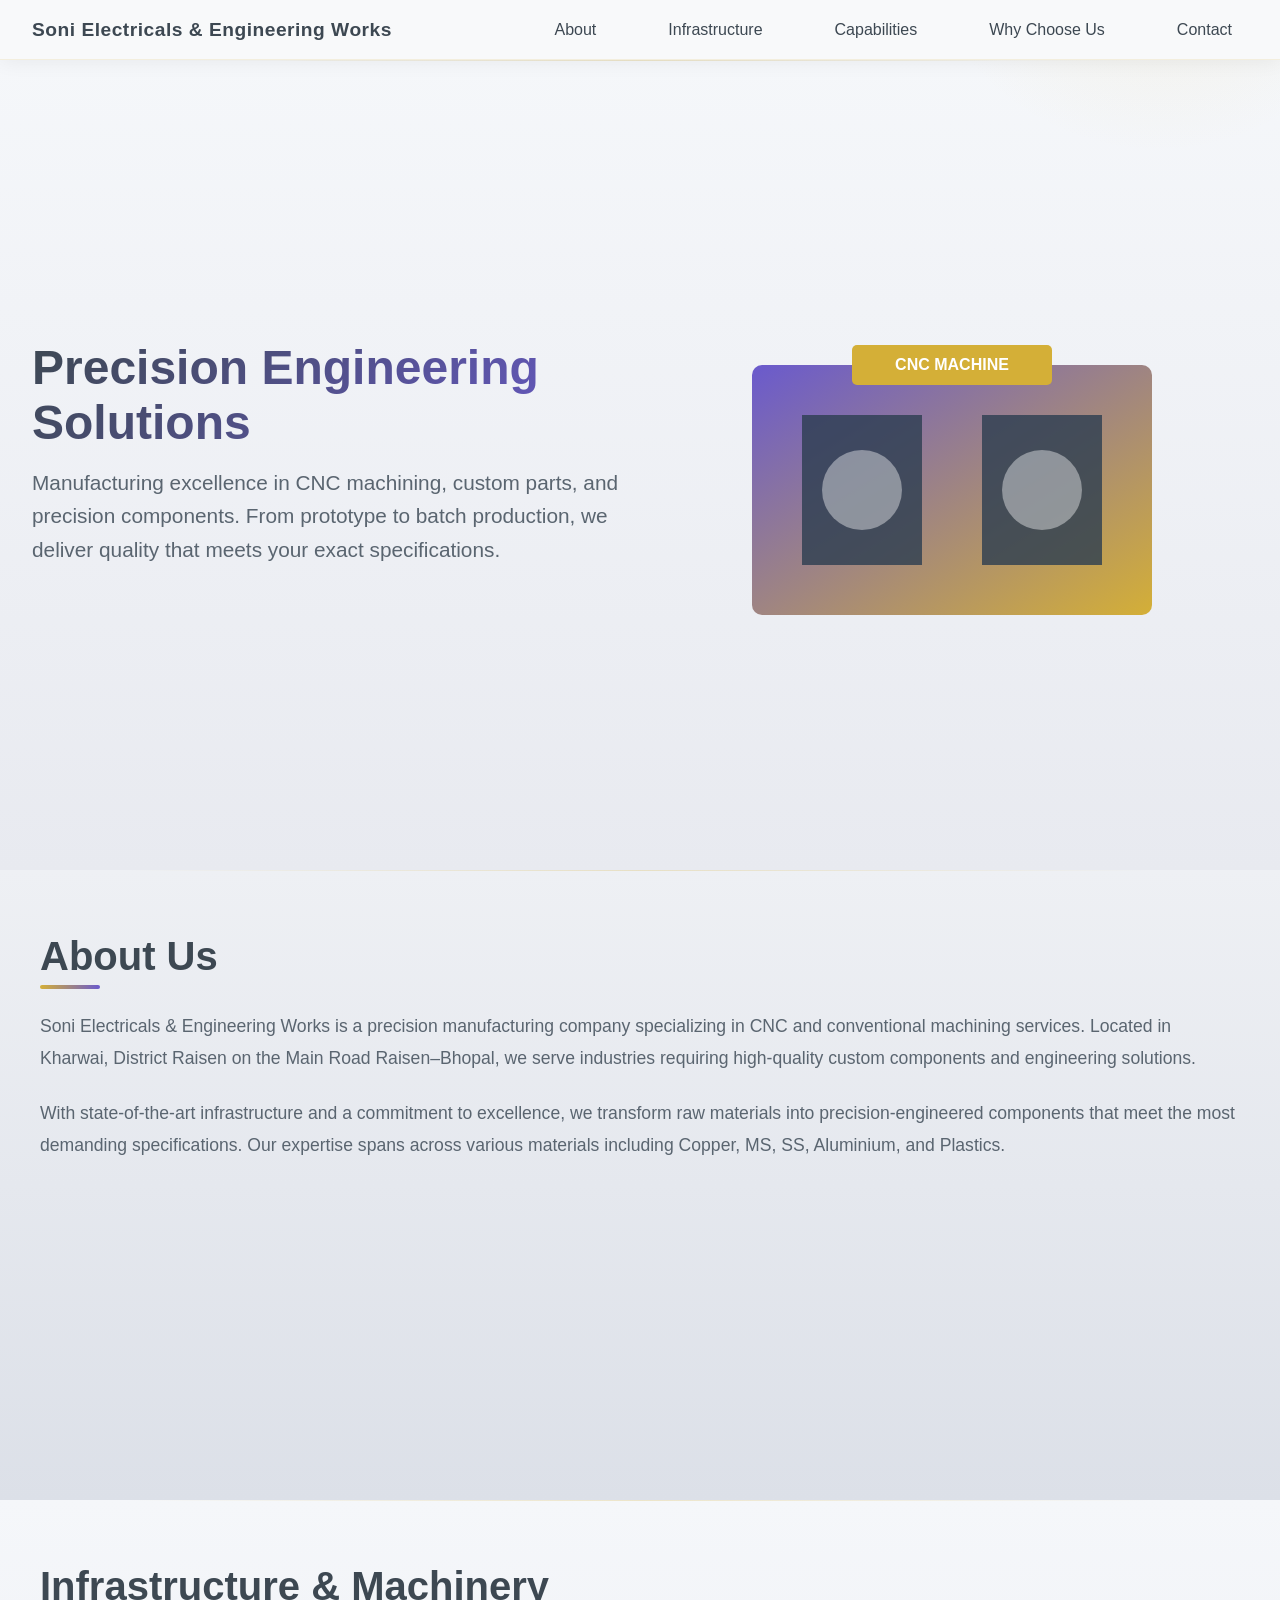
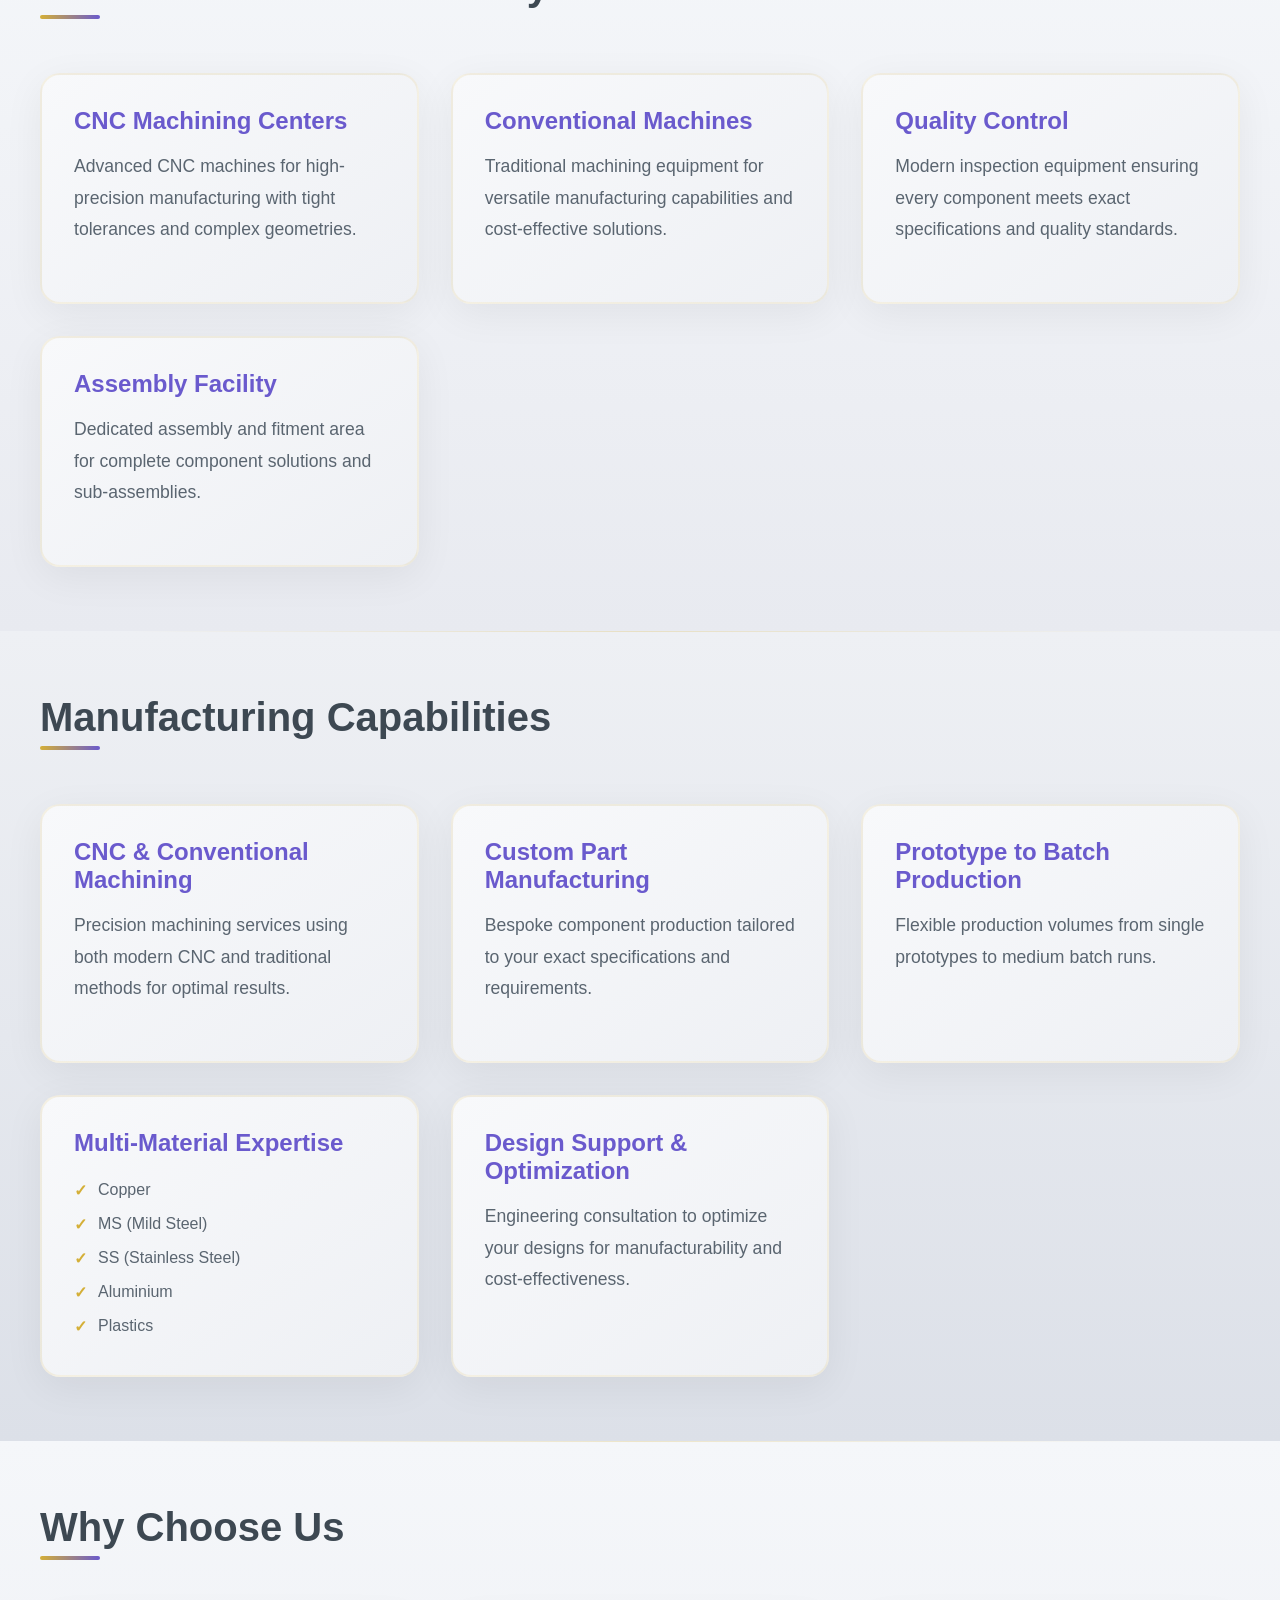
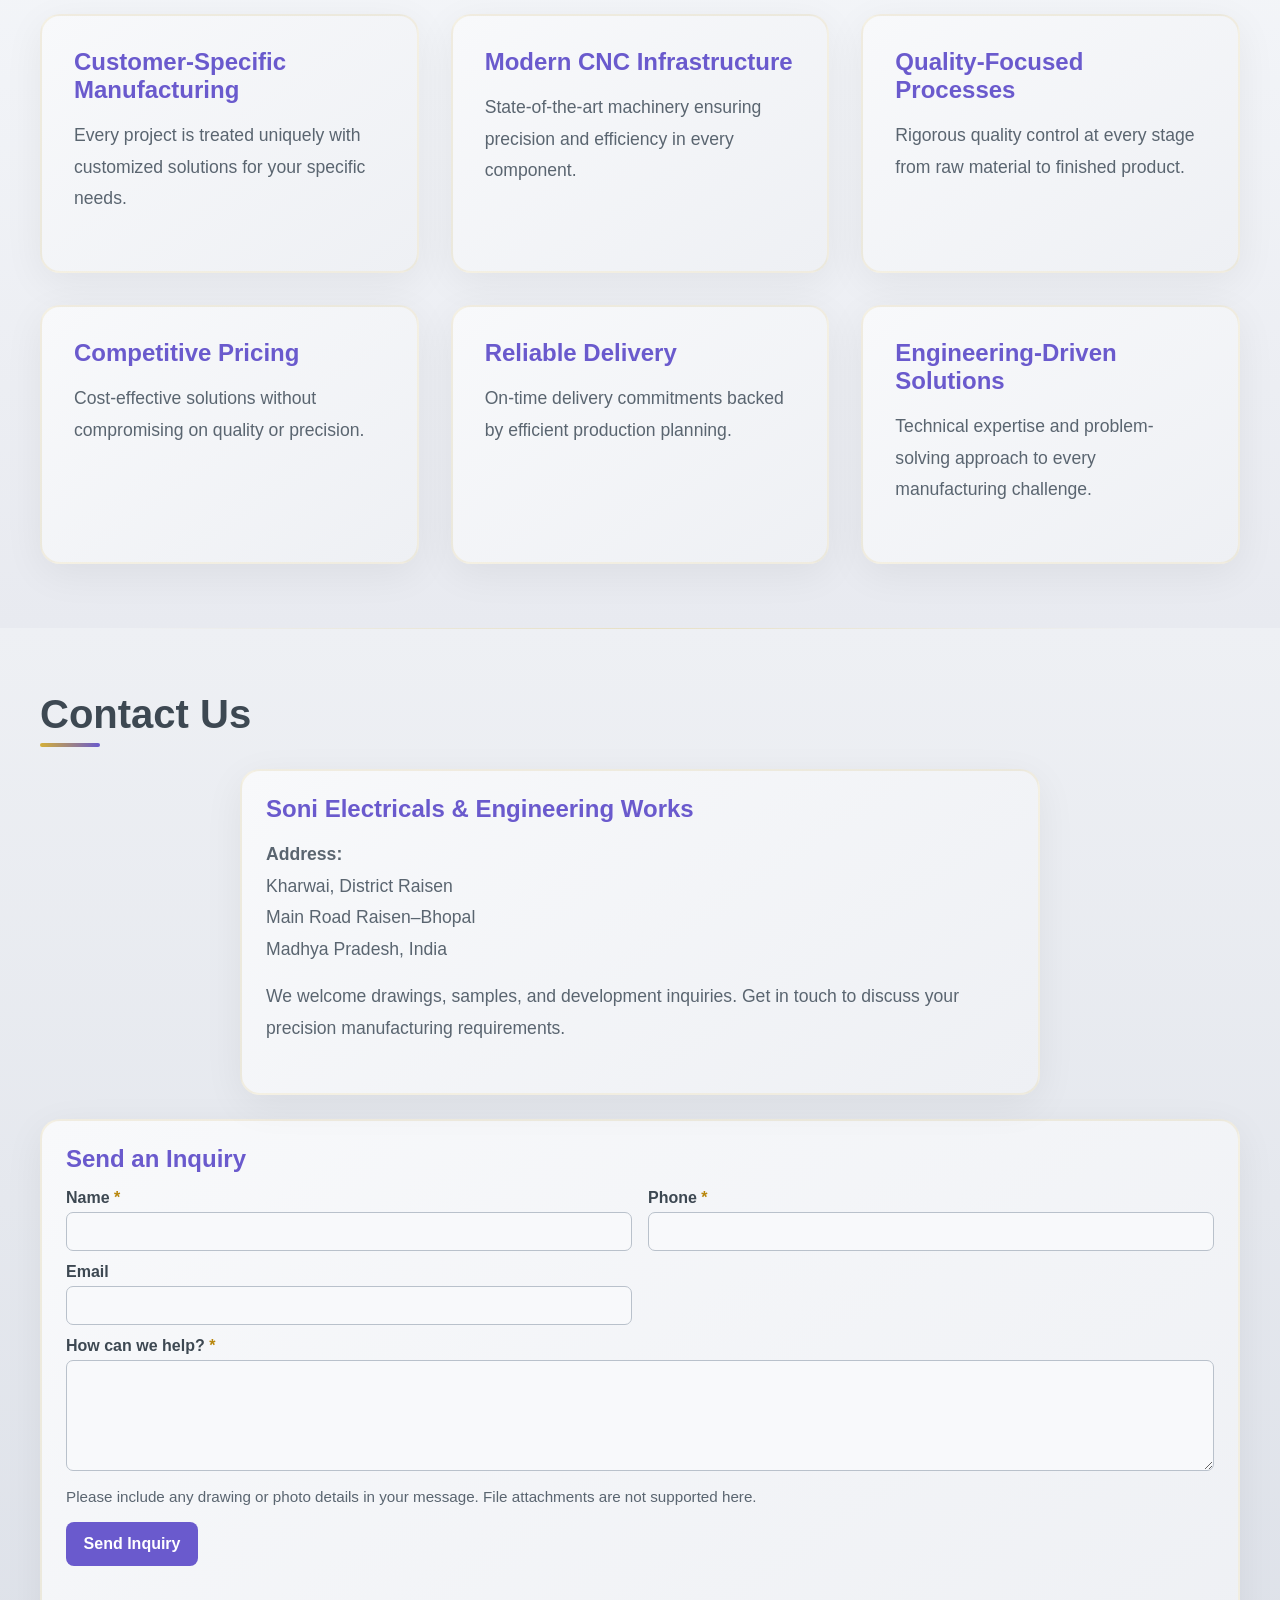
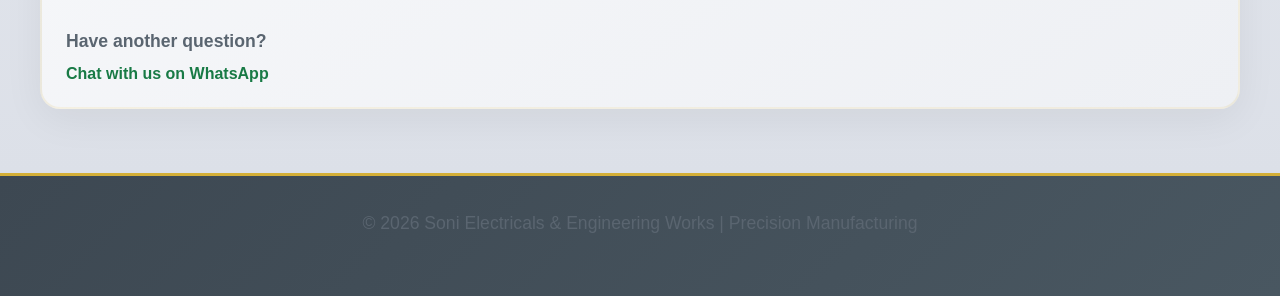
==== commit 98c62410: "inquire form add" ====
--- a/index.html
+++ b/index.html
@@ -167,22 +167,76 @@
     </section>
     <!-- End: Reasons to choose the company -->
 
-    <!-- Start: Company address and contact inquiry information -->
+    <!-- Start: Company contact details and independent inquiry form -->
     <section id="contact">
         <div class="container">
             <h2>Contact Us</h2>
             <div class="card contact-card">
                 <h3>Soni Electricals & Engineering Works</h3>
-                <p><strong>Address:</strong><br>
-                Kharwai, District Raisen<br>
-                Main Road Raisen–Bhopal<br>
-                Madhya Pradesh, India</p>
-                <p class="contact-intro">We welcome drawings, samples, and development inquiries.</p>
-                <p>Get in touch with us to discuss your precision manufacturing requirements.</p>
-            </div>
-        </div>
-    </section>
-    <!-- End: Contact information -->
+                <p class="contact-address">
+                    <strong>Address:</strong><br>
+                    Kharwai, District Raisen<br>
+                    Main Road Raisen–Bhopal<br>
+                    Madhya Pradesh, India
+                </p>
+                <p class="contact-intro">We welcome drawings, samples, and development inquiries. Get in touch to discuss your precision manufacturing requirements.</p>
+            </div>
+
+            <!-- Start: Independent inquiry panel for sending details to the owner -->
+            <div class="inquiry-card">
+                <h3>Send an Inquiry</h3>
+                <form id="inquiryForm" class="inquiry-form" method="post" target="inquiryResponseFrame">
+                    <div class="form-field">
+                        <label for="inquiryName">Name <span aria-hidden="true">*</span></label>
+                        <input id="inquiryName" name="name" type="text" autocomplete="name" required>
+                    </div>
+                    <div class="form-field">
+                        <label for="inquiryPhone">Phone <span aria-hidden="true">*</span></label>
+                        <input id="inquiryPhone" name="phone" type="tel" autocomplete="tel" required>
+                    </div>
+                    <div class="form-field">
+                        <label for="inquiryEmail">Email</label>
+                        <input id="inquiryEmail" name="email" type="email" autocomplete="email">
+                    </div>
+                    <!-- <div class="form-field">
+                        <label for="inquiryMaterial">Material</label>
+                        <select id="inquiryMaterial" name="material">
+                            <option value="">Select a material (optional)</option>
+                            <option value="Copper">Copper</option>
+                            <option value="MS (Mild Steel)">MS (Mild Steel)</option>
+                            <option value="SS (Stainless Steel)">SS (Stainless Steel)</option>
+                            <option value="Aluminium">Aluminium</option>
+                            <option value="Plastics">Plastics</option>
+                            <option value="Other">Other</option>
+                        </select>
+                    </div>
+                    <div class="form-field">
+                        <label for="inquiryQuantity">Quantity</label>
+                        <input id="inquiryQuantity" name="quantity" type="text" inputmode="numeric">
+                    </div> -->
+                    <div class="form-field form-field-full">
+                        <label for="inquiryMessage">How can we help? <span aria-hidden="true">*</span></label>
+                        <textarea id="inquiryMessage" name="message" rows="5" required></textarea>
+                    </div>
+                    <div class="form-honeypot" aria-hidden="true">
+                        <label for="companyWebsite">Leave this field empty</label>
+                        <input id="companyWebsite" name="website" type="text" tabindex="-1" autocomplete="off">
+                    </div>
+                    <input id="inquiryRequestId" name="requestId" type="hidden">
+                    <p class="form-note form-field-full">Please include any drawing or photo details in your message. File attachments are not supported here.</p>
+                    <div class="form-actions form-field-full">
+                        <button class="contact-button" id="sendInquiry" type="submit">Send Inquiry</button>
+                    </div>
+                    <p class="form-status form-field-full" id="formStatus" role="status" aria-live="polite"></p>
+                </form>
+                <iframe class="form-response-frame" name="inquiryResponseFrame" title="Inquiry submission response"></iframe>
+                <p class="whatsapp-prompt">Have another question?</p>
+                <a class="whatsapp-link" href="https://wa.me/919301949687" target="_blank" rel="noopener noreferrer">Chat with us on WhatsApp</a>
+            </div>
+            <!-- End: Independent inquiry panel -->
+        </div>
+    </section>
+    <!-- End: Company contact details and independent inquiry form -->
 
     <!-- Start: Page footer -->
     <footer>
--- a/styles.css
+++ b/styles.css
@@ -342,6 +342,13 @@
     border-color: rgba(212, 175, 55, 0.4);
 }
 
+/* Keep the contact form panel stationary instead of applying the card hover effect. */
+.contact-card:hover {
+    transform: none;
+    box-shadow: 0 10px 40px rgba(0, 0, 0, 0.06);
+    border-color: rgba(212, 175, 55, 0.12);
+}
+
 /* .card h3: emphasize the title at the top of each information panel. */
 .card h3 {
     /* Distinguish card titles with the accent color and spacing. */
@@ -387,16 +394,200 @@
 
 /* .contact-card: constrain and center the contact information panel. */
 .contact-card {
-    /* Keep the contact panel narrow and centered in its section. */
-    max-width: 600px;
+    /* Keep the company contact details centered in a compact card. */
+    width: 100%;
+    max-width: 800px;
+    padding: 1.5rem;
     margin: 0 auto;
+}
+
+/* .inquiry-card: provide an independent panel for the inquiry form. */
+.inquiry-card {
+    /* Match the other cards while keeping this panel separate and stationary. */
+    width: 100%;
+    max-width: 2000px;
+    margin: 1.5rem auto 0;
+    padding: 1.5rem;
+    border: 2px solid rgba(212, 175, 55, 0.12);
+    border-radius: 20px;
+    background: linear-gradient(145deg, #f8f9fb 0%, #eef0f4 100%);
+    box-shadow: 0 10px 40px rgba(0, 0, 0, 0.06);
+}
+
+.inquiry-card h3 {
+    /* Match the heading style used by the site's information cards. */
+    margin-bottom: 1rem;
+    color: #6a5acd;
+    font-size: 1.5rem;
+}
+
+/* Keep the business address readable and visually separate from the form. */
+.contact-address {
+    margin-bottom: 1rem;
 }
 
 /* .contact-intro: add space above the contact invitation sentence. */
 .contact-intro {
     /* Separate the inquiry invitation from the address above it. */
-    margin-top: 1.5rem;
-}
+    margin-top: 1rem;
+}
+
+/* Start: Inquiry form field layout, controls, actions, and feedback. */
+.inquiry-form {
+    /* Arrange fields in two columns with consistent gaps. */
+    display: grid;
+    grid-template-columns: repeat(2, minmax(0, 1fr));
+    gap: 0.75rem 1rem;
+    margin-top: 1rem;
+}
+
+.form-field {
+    /* Keep each label and its input together in a vertical stack. */
+    display: flex;
+    flex-direction: column;
+    gap: 0.3rem;
+}
+
+.form-field-full {
+    /* Let message, notes, buttons, and status use the entire form width. */
+    grid-column: 1 / -1;
+}
+
+.form-field label {
+    /* Make field labels easy to distinguish from entered values. */
+    color: #3d4852;
+    font-weight: 600;
+}
+
+.form-field label span {
+    /* Mark required fields using the existing gold accent. */
+    color: #b8860b;
+}
+
+.form-field input,
+.form-field select,
+.form-field textarea {
+    /* Give all controls a consistent size, border, and readable text. */
+    width: 100%;
+    padding: 0.6rem 0.75rem;
+    border: 1px solid #b9c1cb;
+    border-radius: 7px;
+    background: #f8f9fb;
+    color: #3d4852;
+    font: inherit;
+}
+
+.form-field textarea {
+    /* Allow a longer inquiry and let visitors resize it vertically. */
+    min-height: 90px;
+    resize: vertical;
+}
+
+.form-field input:focus,
+.form-field select:focus,
+.form-field textarea:focus {
+    /* Make the currently selected field visible for keyboard and pointer users. */
+    outline: 2px solid #6a5acd;
+    outline-offset: 2px;
+}
+
+.form-note {
+    /* Explain how to send drawings and photos without a backend upload. */
+    margin: 0;
+    font-size: 0.95rem;
+}
+
+.form-honeypot {
+    /* Keep the anti-spam field available to bots but out of the visitor's view. */
+    position: absolute;
+    left: -10000px;
+    width: 1px;
+    height: 1px;
+    overflow: hidden;
+}
+
+.form-response-frame {
+    /* Receive the Apps Script response without navigating away from the site. */
+    display: none;
+}
+
+.form-actions {
+    /* Place the two send options side by side and allow wrapping on small screens. */
+    display: flex;
+    flex-wrap: wrap;
+    gap: 0.75rem;
+}
+
+.contact-button {
+    /* Style the WhatsApp action as the primary call to action. */
+    border: 0;
+    border-radius: 8px;
+    padding: 0.8rem 1.1rem;
+    background: #6a5acd;
+    color: #fff;
+    font: inherit;
+    font-weight: 600;
+    cursor: pointer;
+}
+
+.contact-button:hover {
+    /* Slightly darken the primary action on hover. */
+    background: #5748b8;
+}
+
+.contact-button-secondary {
+    /* Give the email action a distinct but matching secondary appearance. */
+    background: #3d4852;
+}
+
+.contact-button-secondary:hover {
+    /* Darken the secondary action on hover. */
+    background: #2f3942;
+}
+
+.contact-button:focus-visible {
+    /* Show a clear focus indicator when navigating with a keyboard. */
+    outline: 2px solid #d4af37;
+    outline-offset: 3px;
+}
+
+.contact-button:disabled {
+    /* Indicate that the inquiry is being submitted and prevent repeat clicks. */
+    opacity: 0.65;
+    cursor: wait;
+}
+
+.form-status {
+    /* Reserve space for success or setup messages displayed by JavaScript. */
+    min-height: 1.5rem;
+    margin: 0;
+    color: #276749;
+}
+
+.form-status.error {
+    /* Use a clear warning color when required contact settings are missing. */
+    color: #b42318;
+}
+
+.whatsapp-prompt {
+    /* Separate the direct WhatsApp chat option from form submission. */
+    margin: 1.5rem 0 0.5rem;
+    font-weight: 600;
+}
+
+.whatsapp-link {
+    /* Style the standalone WhatsApp link as an optional, direct contact action. */
+    display: inline-block;
+    color: #187a45;
+    font-weight: 600;
+    text-decoration: none;
+}
+
+.whatsapp-link:hover {
+    /* Underline the chat link on hover without affecting the inquiry form. */
+    text-decoration: underline;
+}
+/* End: Inquiry form styles. */
 /* End: Footer and contact card styles. */
 
 /* Start: Responsive navigation and layout adjustments for narrow screens. */
@@ -502,5 +693,10 @@
         /* Put cards in a single column on narrow screens. */
         grid-template-columns: 1fr;
     }
+
+    .inquiry-form {
+        /* Stack contact fields on mobile for a comfortable form width. */
+        grid-template-columns: 1fr;
+    }
 }
 /* End: Responsive mobile layout. */
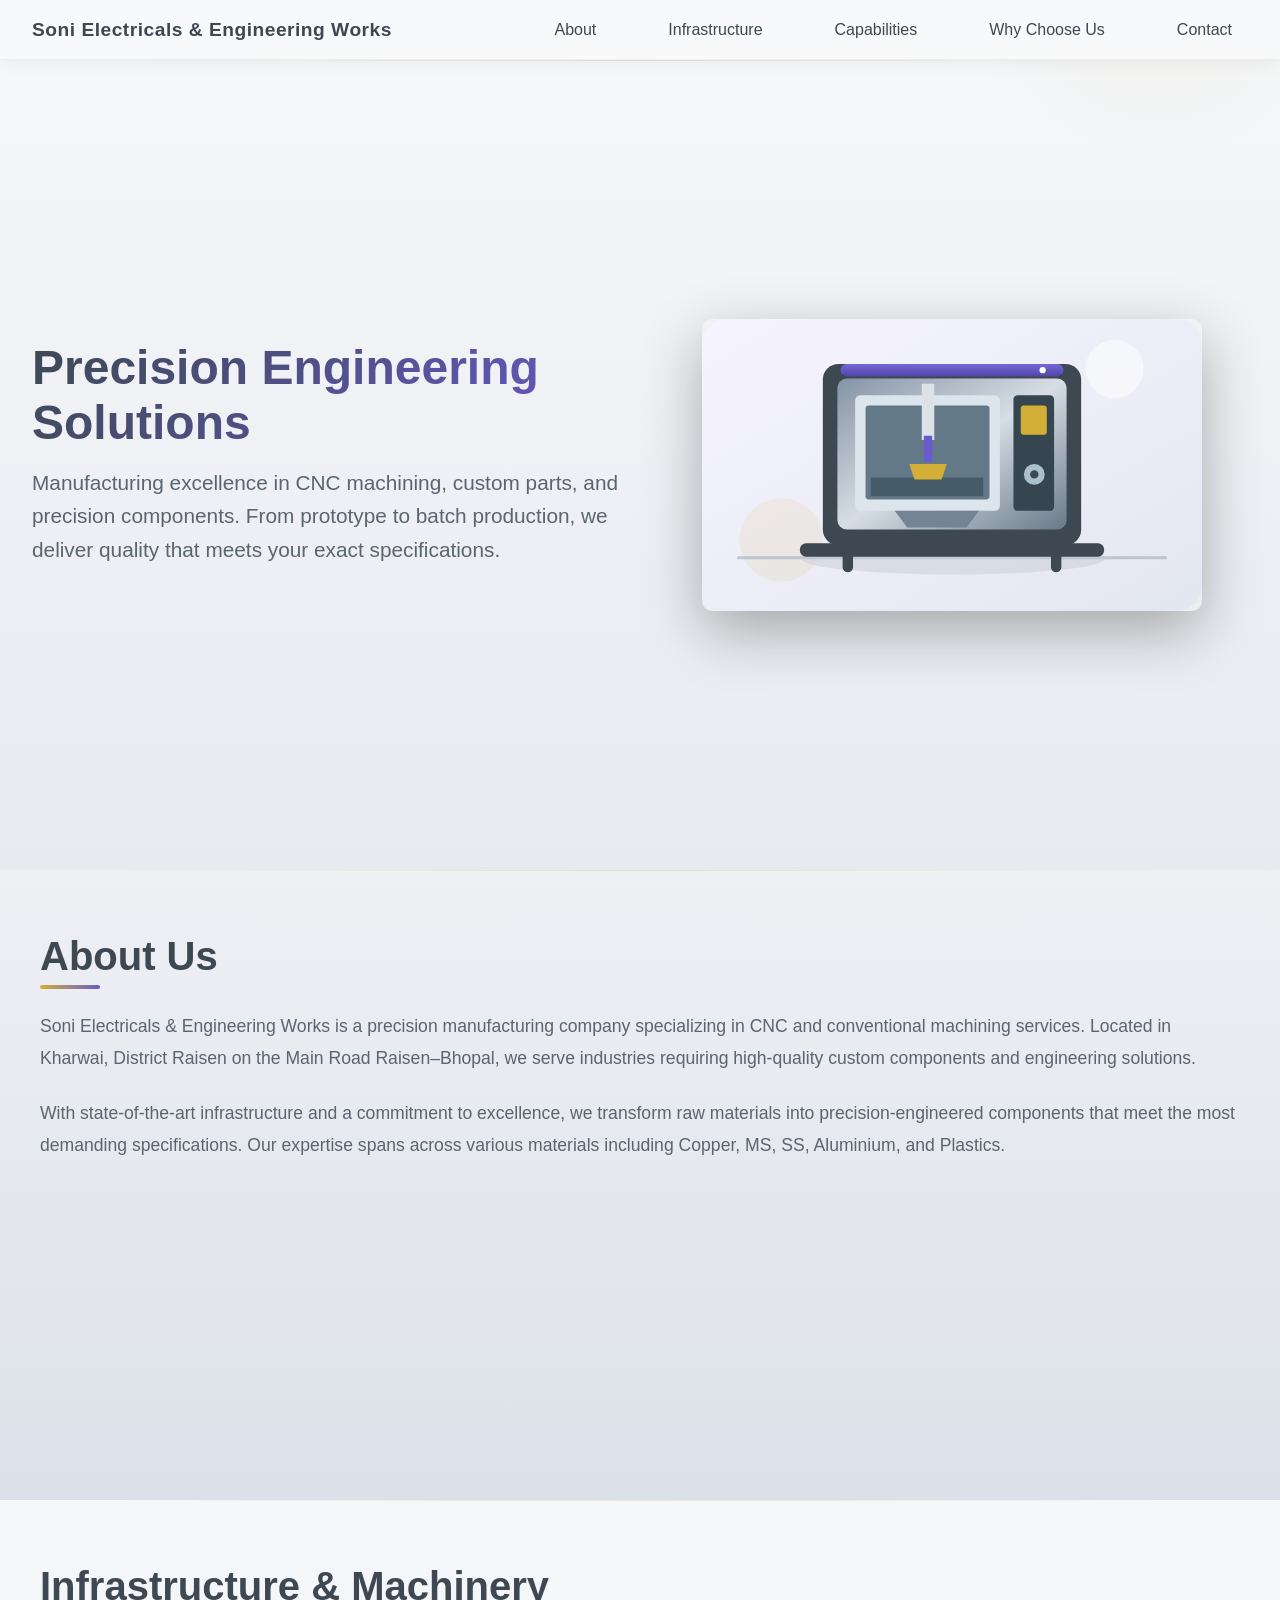
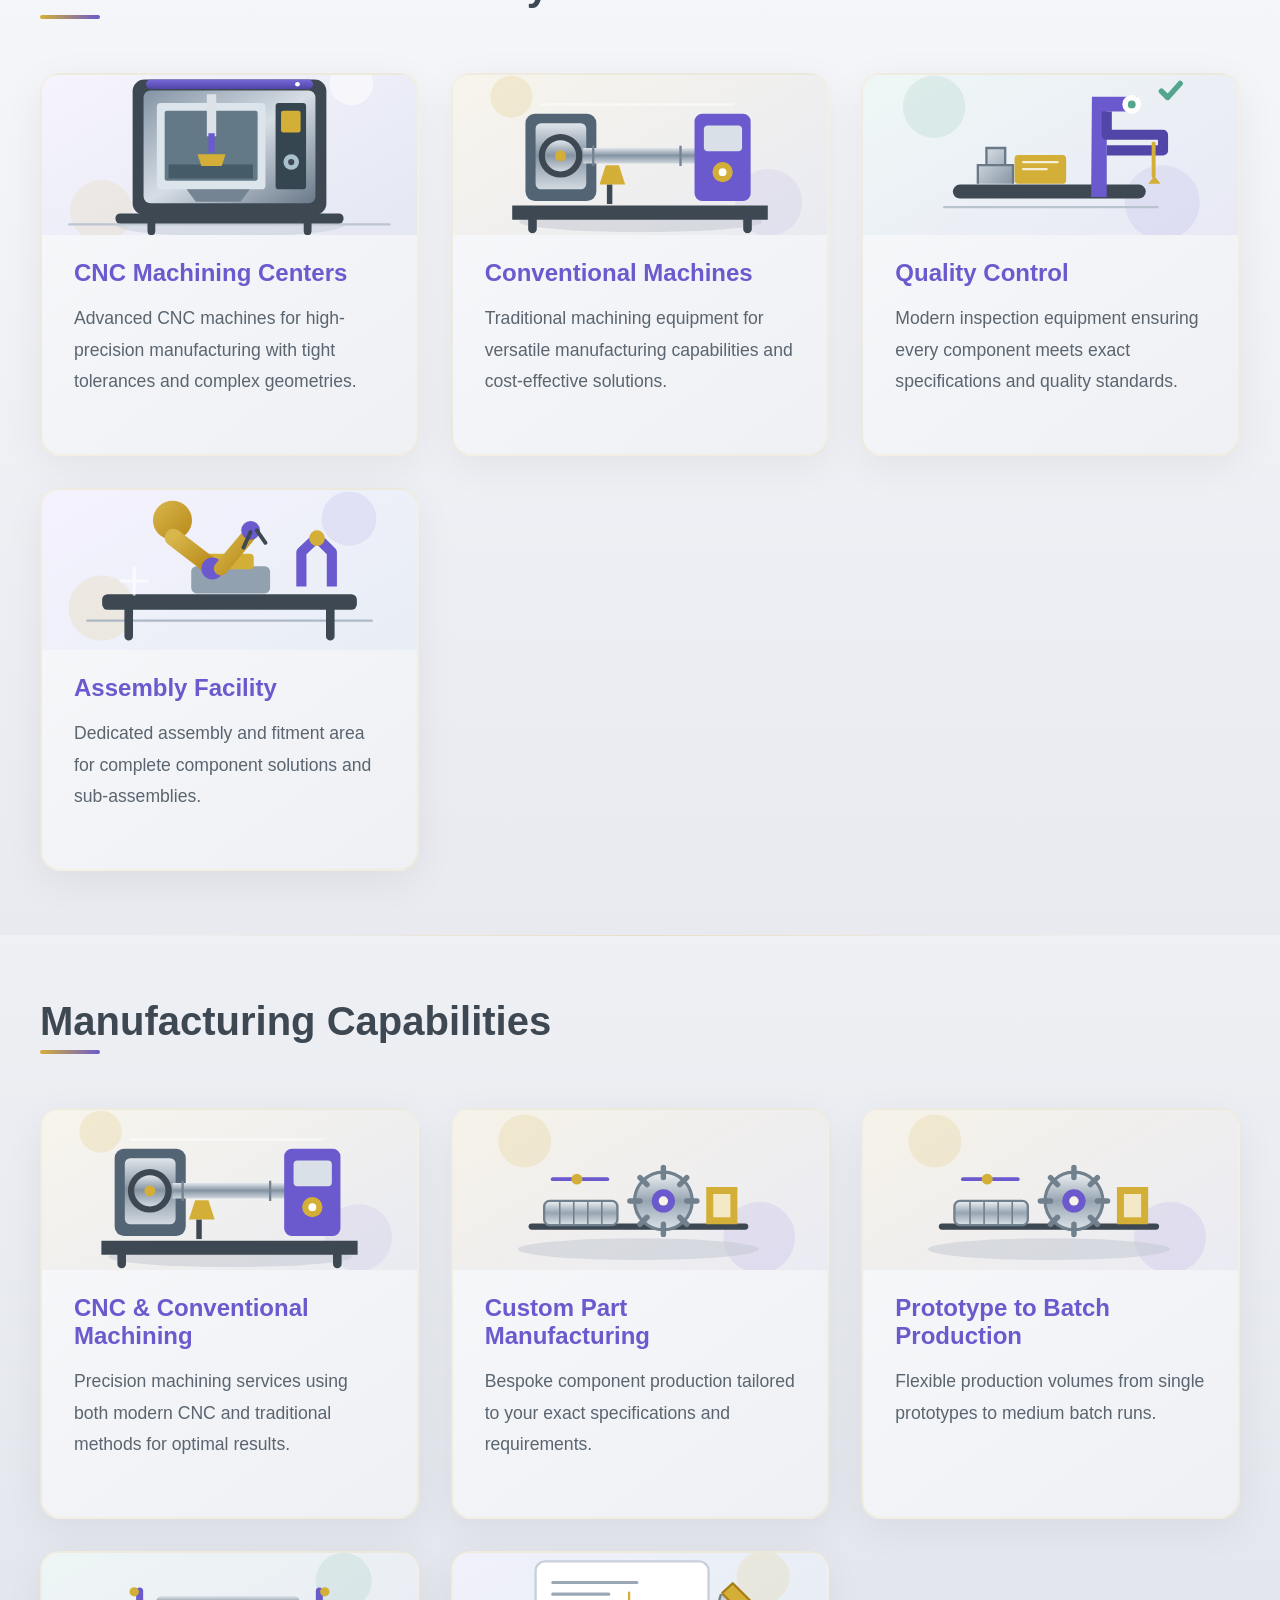
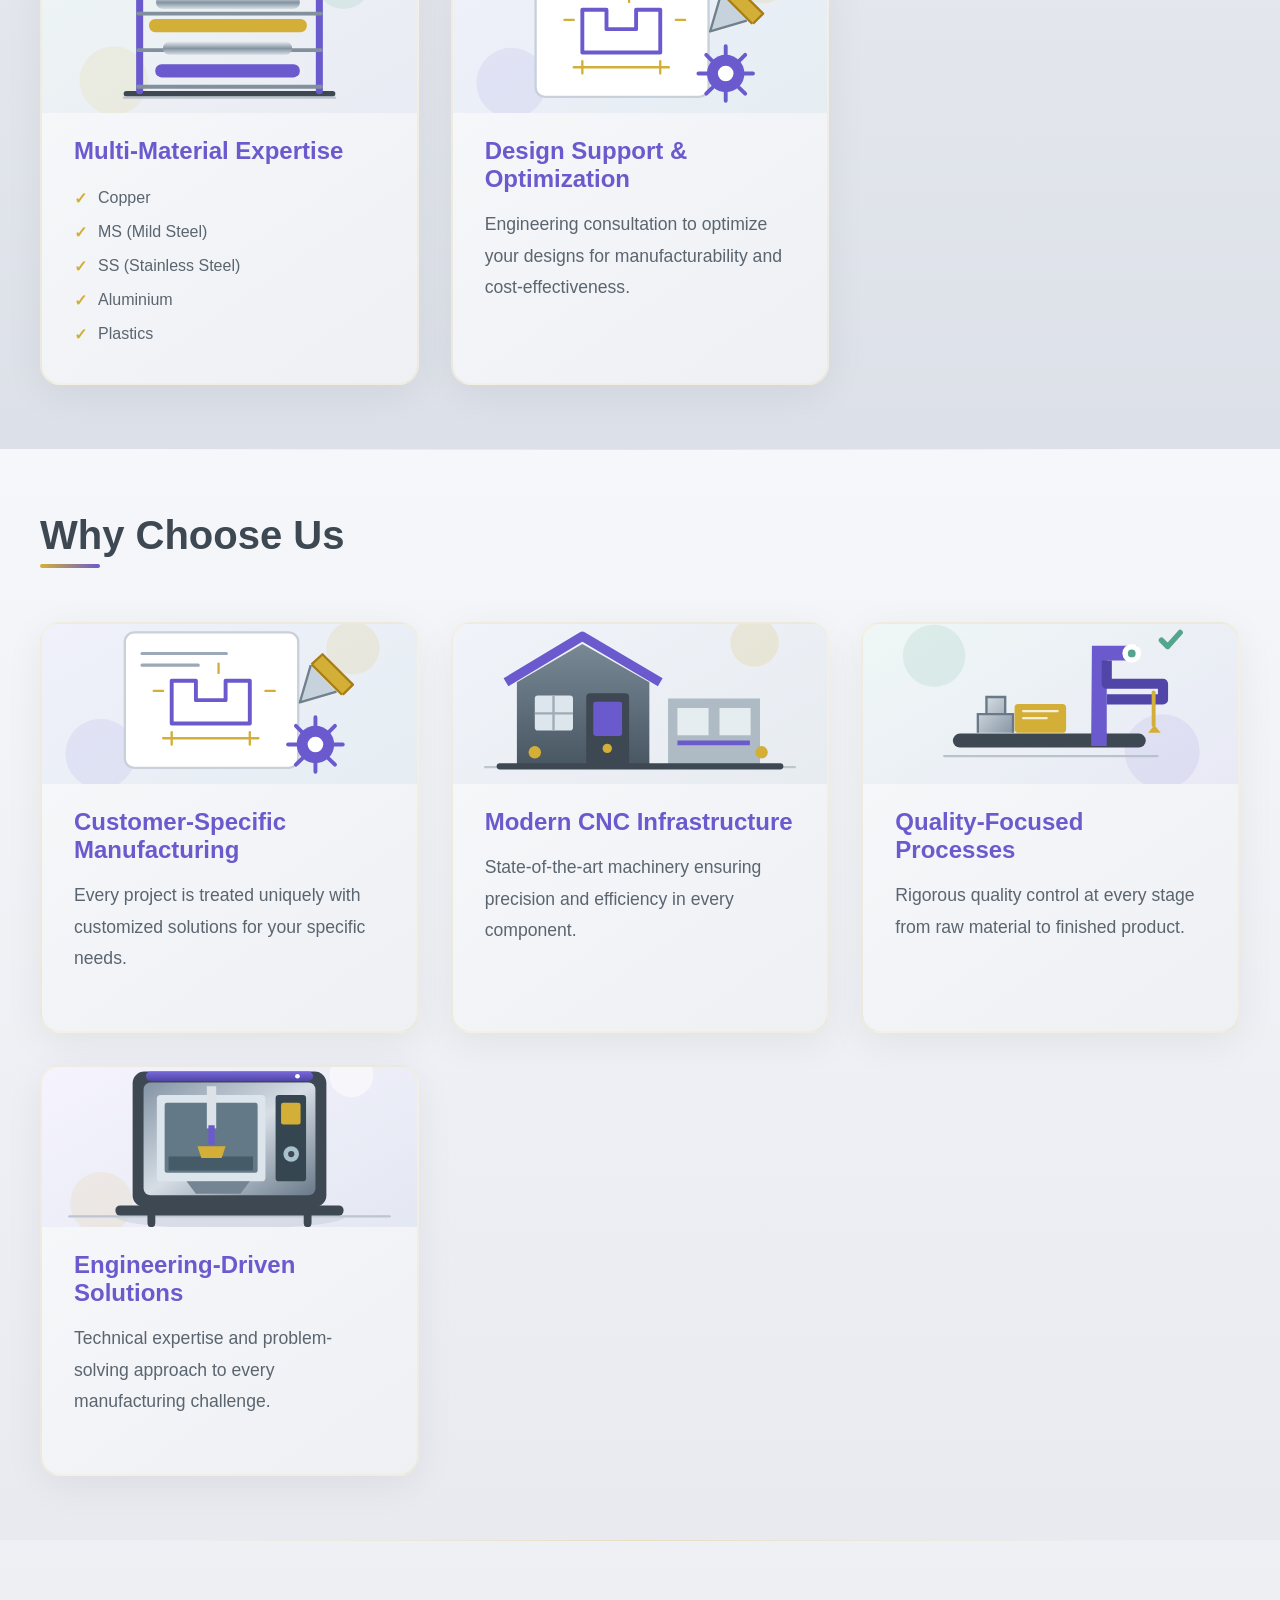
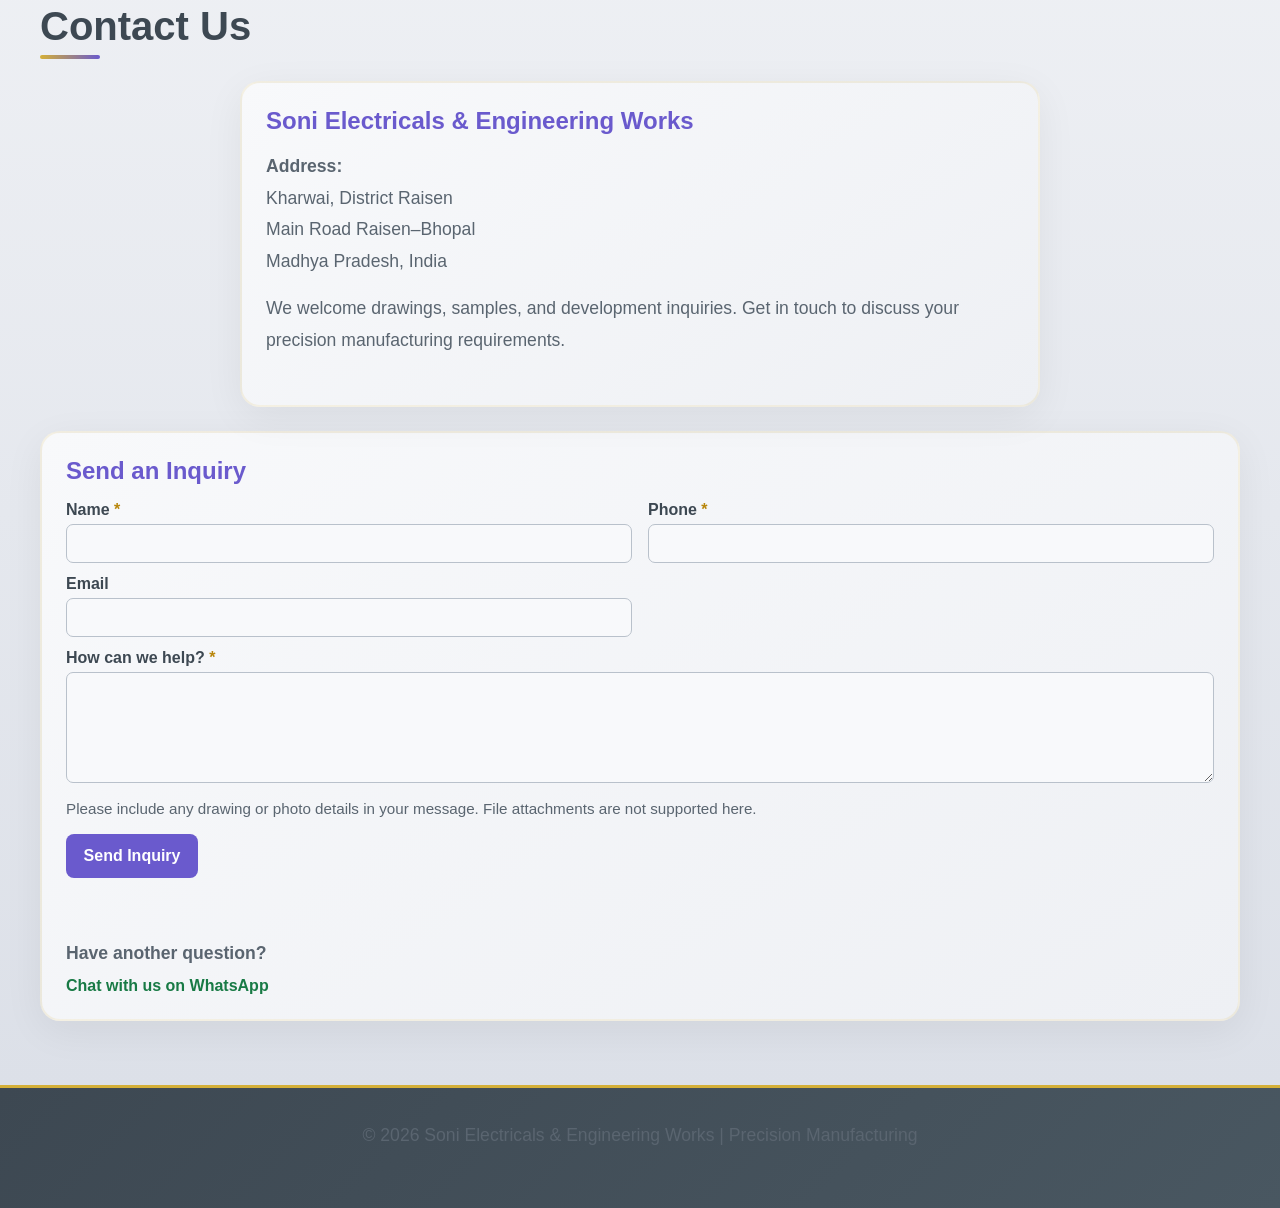
==== commit ccf0d2d1: "image illustration updated" ====
--- a/index.html
+++ b/index.html
@@ -36,24 +36,11 @@
             <h1>Precision Engineering Solutions</h1>
             <p>Manufacturing excellence in CNC machining, custom parts, and precision components. From prototype to batch production, we deliver quality that meets your exact specifications.</p>
         </div>
-        <!-- Decorative CNC illustration -->
+        <!-- Start: Custom CNC illustration in the hero's existing image area -->
         <div class="hero-image">
-            <svg width="500" height="400" viewBox="0 0 500 400">
-                <defs>
-                    <linearGradient id="machineGrad" x1="0%" y1="0%" x2="100%" y2="100%">
-                        <stop offset="0%" stop-color="#6a5acd" stop-opacity="1" />
-                        <stop offset="100%" stop-color="#d4af37" stop-opacity="1" />
-                    </linearGradient>
-                </defs>
-                <rect x="50" y="100" width="400" height="250" fill="url(#machineGrad)" rx="10"/>
-                <rect x="100" y="150" width="120" height="150" fill="#2c3e50" opacity="0.8"/>
-                <circle cx="160" cy="225" r="40" fill="#fff" opacity="0.4"/>
-                <rect x="280" y="150" width="120" height="150" fill="#2c3e50" opacity="0.8"/>
-                <circle cx="340" cy="225" r="40" fill="#fff" opacity="0.4"/>
-                <rect x="150" y="80" width="200" height="40" fill="#d4af37" rx="5"/>
-                <text x="250" y="105" text-anchor="middle" fill="#fff" font-size="16" font-weight="bold">CNC MACHINE</text>
-            </svg>
-        </div>
+            <img src="illustrations/cnc-machine.svg" alt="Illustration of a CNC machining center">
+        </div>
+        <!-- End: CNC illustration -->
     </section>
     <!-- End: Hero section -->
 
@@ -73,18 +60,22 @@
             <h2>Infrastructure & Machinery</h2>
             <div class="grid">
                 <div class="card">
+                    <div class="card-illustration"><img src="illustrations/cnc-machine.svg" alt="" aria-hidden="true"></div>
                     <h3>CNC Machining Centers</h3>
                     <p>Advanced CNC machines for high-precision manufacturing with tight tolerances and complex geometries.</p>
                 </div>
                 <div class="card">
+                    <div class="card-illustration"><img src="illustrations/lathe.svg" alt="" aria-hidden="true"></div>
                     <h3>Conventional Machines</h3>
                     <p>Traditional machining equipment for versatile manufacturing capabilities and cost-effective solutions.</p>
                 </div>
                 <div class="card">
+                    <div class="card-illustration"><img src="illustrations/inspection.svg" alt="" aria-hidden="true"></div>
                     <h3>Quality Control</h3>
                     <p>Modern inspection equipment ensuring every component meets exact specifications and quality standards.</p>
                 </div>
                 <div class="card">
+                    <div class="card-illustration"><img src="illustrations/assembly.svg" alt="" aria-hidden="true"></div>
                     <h3>Assembly Facility</h3>
                     <p>Dedicated assembly and fitment area for complete component solutions and sub-assemblies.</p>
                 </div>
@@ -99,18 +90,22 @@
             <h2>Manufacturing Capabilities</h2>
             <div class="grid">
                 <div class="card">
+                    <div class="card-illustration"><img src="illustrations/lathe.svg" alt="" aria-hidden="true"></div>
                     <h3>CNC & Conventional Machining</h3>
                     <p>Precision machining services using both modern CNC and traditional methods for optimal results.</p>
                 </div>
                 <div class="card">
+                    <div class="card-illustration"><img src="illustrations/precision-parts.svg" alt="" aria-hidden="true"></div>
                     <h3>Custom Part Manufacturing</h3>
                     <p>Bespoke component production tailored to your exact specifications and requirements.</p>
                 </div>
                 <div class="card">
+                    <div class="card-illustration"><img src="illustrations/precision-parts.svg" alt="" aria-hidden="true"></div>
                     <h3>Prototype to Batch Production</h3>
                     <p>Flexible production volumes from single prototypes to medium batch runs.</p>
                 </div>
                 <div class="card">
+                    <div class="card-illustration"><img src="illustrations/materials.svg" alt="" aria-hidden="true"></div>
                     <h3>Multi-Material Expertise</h3>
                     <ul>
                         <li>Copper</li>
@@ -125,6 +120,7 @@
                     <p>Complete assembly services with precision fitment and quality testing.</p>
                 </div> -->
                 <div class="card">
+                    <div class="card-illustration"><img src="illustrations/engineering.svg" alt="" aria-hidden="true"></div>
                     <h3>Design Support & Optimization</h3>
                     <p>Engineering consultation to optimize your designs for manufacturability and cost-effectiveness.</p>
                 </div>
@@ -139,26 +135,32 @@
             <h2>Why Choose Us</h2>
             <div class="grid">
                 <div class="card">
+                    <div class="card-illustration"><img src="illustrations/engineering.svg" alt="" aria-hidden="true"></div>
                     <h3>Customer-Specific Manufacturing</h3>
                     <p>Every project is treated uniquely with customized solutions for your specific needs.</p>
                 </div>
                 <div class="card">
+                    <div class="card-illustration"><img src="illustrations/facility.svg" alt="" aria-hidden="true"></div>
                     <h3>Modern CNC Infrastructure</h3>
                     <p>State-of-the-art machinery ensuring precision and efficiency in every component.</p>
                 </div>
                 <div class="card">
+                    <div class="card-illustration"><img src="illustrations/inspection.svg" alt="" aria-hidden="true"></div>
                     <h3>Quality-Focused Processes</h3>
                     <p>Rigorous quality control at every stage from raw material to finished product.</p>
                 </div>
-                <div class="card">
+                <!-- <div class="card">
+                    <div class="card-illustration"><img src="illustrations/precision-parts.svg" alt="" aria-hidden="true"></div>
                     <h3>Competitive Pricing</h3>
                     <p>Cost-effective solutions without compromising on quality or precision.</p>
-                </div>
-                <div class="card">
+                </div> -->
+                <!-- <div class="card">
+                    <div class="card-illustration"><img src="illustrations/delivery.svg" alt="" aria-hidden="true"></div>
                     <h3>Reliable Delivery</h3>
                     <p>On-time delivery commitments backed by efficient production planning.</p>
-                </div>
-                <div class="card">
+                </div> -->
+                <div class="card">
+                    <div class="card-illustration"><img src="illustrations/cnc-machine.svg" alt="" aria-hidden="true"></div>
                     <h3>Engineering-Driven Solutions</h3>
                     <p>Technical expertise and problem-solving approach to every manufacturing challenge.</p>
                 </div>
@@ -227,6 +229,10 @@
                     <div class="form-actions form-field-full">
                         <button class="contact-button" id="sendInquiry" type="submit">Send Inquiry</button>
                     </div>
+                    <div class="form-loading form-field-full" id="formLoading" aria-hidden="true">
+                        <span class="form-spinner" aria-hidden="true"></span>
+                        <span>Sending your inquiry...</span>
+                    </div>
                     <p class="form-status form-field-full" id="formStatus" role="status" aria-live="polite"></p>
                 </form>
                 <iframe class="form-response-frame" name="inquiryResponseFrame" title="Inquiry submission response"></iframe>
--- a/styles.css
+++ b/styles.css
@@ -222,9 +222,13 @@
 }
 
 .hero-image img {
-    /* Keep the image responsive, rounded, and visually elevated. */
+    /* Preserve the vector illustration's proportions and keep it responsive. */
+    display: block;
     width: 100%;
     max-width: 500px;
+    max-height: 360px;
+    height: auto;
+    object-fit: contain;
     border-radius: 10px;
     box-shadow: 0 20px 60px rgba(0, 0, 0, 0.3);
 }
@@ -333,6 +337,32 @@
     border: 2px solid rgba(212, 175, 55, 0.12);
     position: relative;
 }
+
+/* Start: Vector illustration panels inside manufacturing and service cards. */
+.card-illustration {
+    /* Give each card a consistent full-width illustration panel above its text. */
+    overflow: hidden;
+    height: 160px;
+    margin: -2rem -2rem 1.5rem;
+    border-radius: 18px 18px 0 0;
+    background: linear-gradient(135deg, #f0f2f7 0%, #e5e8f0 100%);
+}
+
+.card-illustration img {
+    /* Scale crisp SVG artwork to the card panel without stretching it. */
+    display: block;
+    width: 100%;
+    height: 100%;
+    object-fit: cover;
+    transition: filter 0.35s ease, transform 0.35s ease;
+}
+
+.card:hover .card-illustration img {
+    /* Gently dim and enlarge the illustration when its card is hovered. */
+    filter: brightness(0.82);
+    transform: scale(1.04);
+}
+/* End: Card illustration panels. */
 
 /* Lift a card and highlight its border when the pointer hovers over it. */
 .card:hover {
@@ -439,6 +469,7 @@
     grid-template-columns: repeat(2, minmax(0, 1fr));
     gap: 0.75rem 1rem;
     margin-top: 1rem;
+    position: relative;
 }
 
 .form-field {
@@ -518,6 +549,42 @@
     gap: 0.75rem;
 }
 
+.form-loading {
+    /* Cover the form content with a soft overlay while a submission is pending. */
+    display: none;
+    position: absolute;
+    inset: 0;
+    z-index: 2;
+    align-items: center;
+    justify-content: center;
+    gap: 0.75rem;
+    background: rgba(248, 249, 251, 0.82);
+    border-radius: 8px;
+    color: #3d4852;
+    font-weight: 600;
+}
+
+.inquiry-form.is-submitting .form-loading {
+    /* Show the centered loading indicator only during an active submission. */
+    display: flex;
+}
+
+.form-spinner {
+    /* Draw an animated ring to make the waiting state easy to recognize. */
+    width: 28px;
+    height: 28px;
+    border: 3px solid rgba(106, 90, 205, 0.2);
+    border-top-color: #6a5acd;
+    border-radius: 50%;
+    animation: form-spinner-rotate 0.8s linear infinite;
+}
+
+@keyframes form-spinner-rotate {
+    to {
+        transform: rotate(360deg);
+    }
+}
+
 .contact-button {
     /* Style the WhatsApp action as the primary call to action. */
     border: 0;
@@ -562,11 +629,20 @@
     min-height: 1.5rem;
     margin: 0;
     color: #276749;
+    text-align: center;
+    font-weight: 600;
 }
 
 .form-status.error {
     /* Use a clear warning color when required contact settings are missing. */
     color: #b42318;
+}
+
+@media (prefers-reduced-motion: reduce) {
+    /* Respect visitors who request reduced animation. */
+    .form-spinner {
+        animation-duration: 1.8s;
+    }
 }
 
 .whatsapp-prompt {
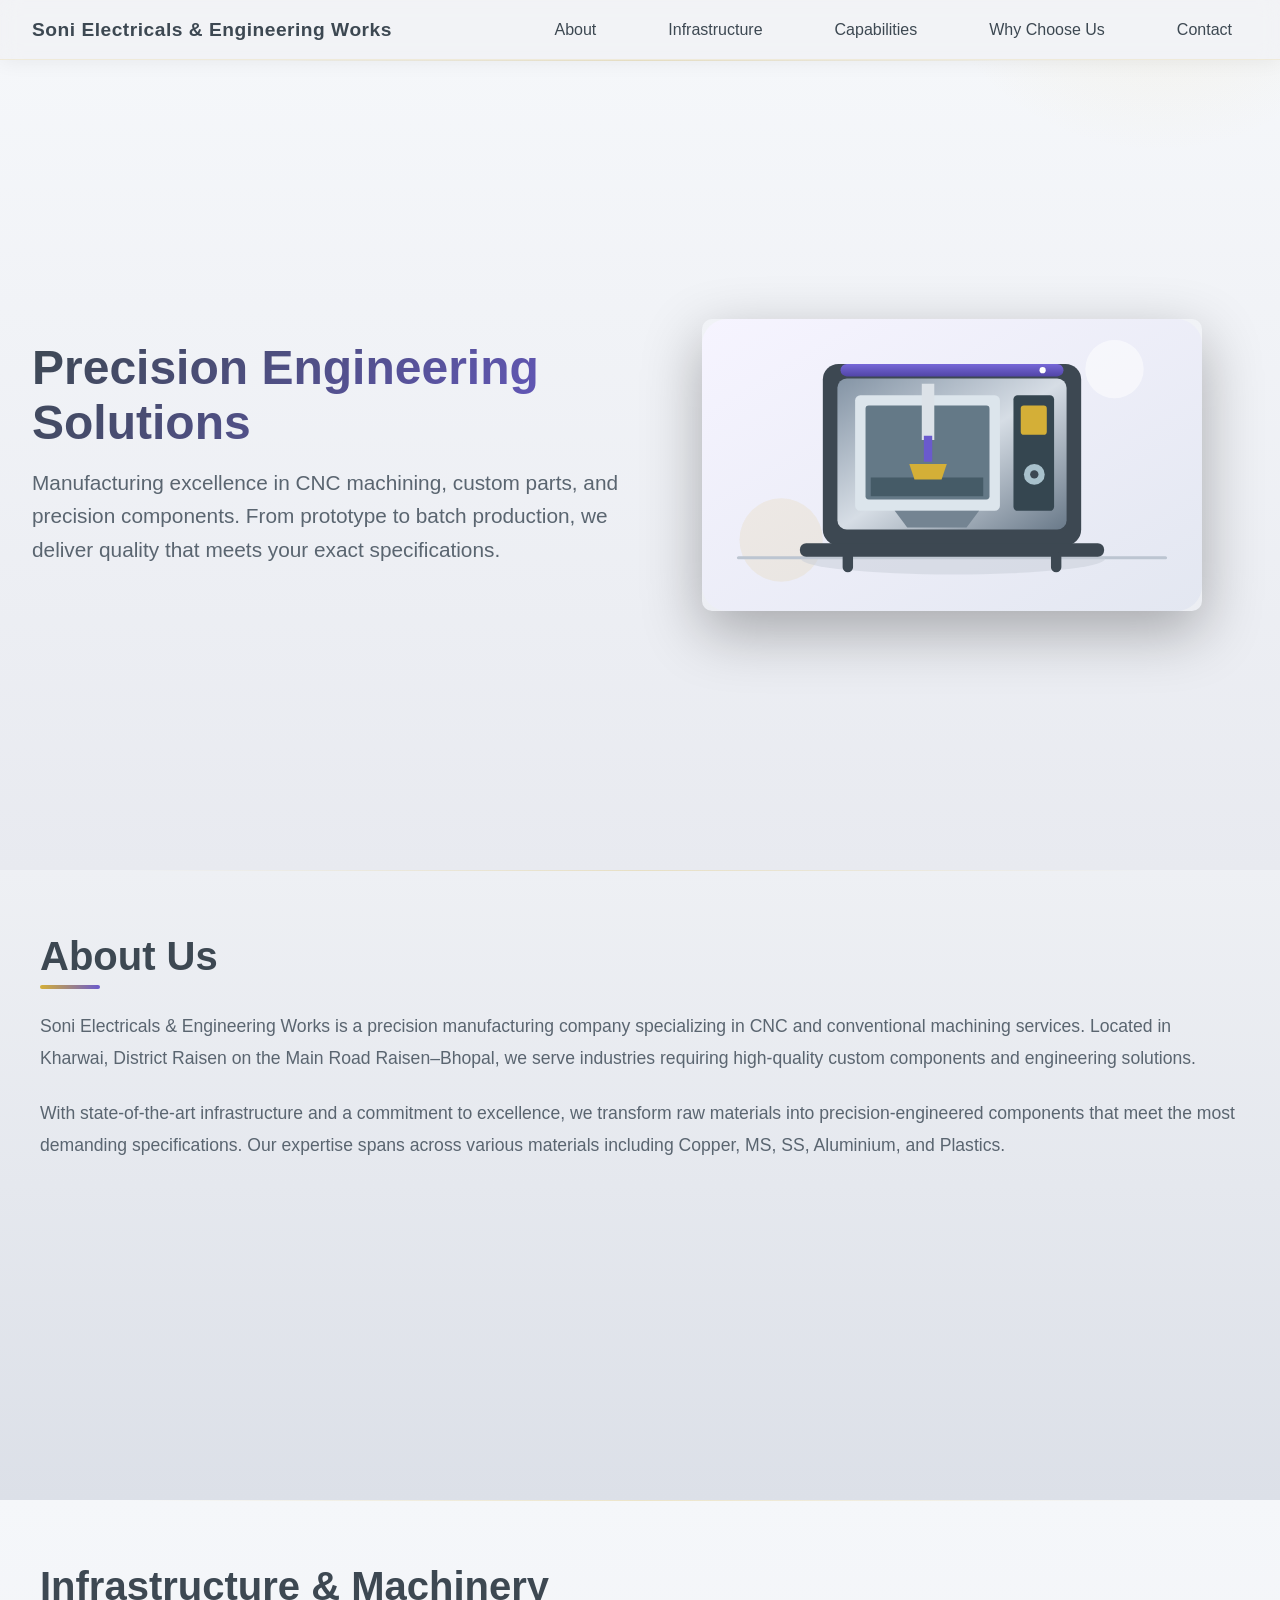
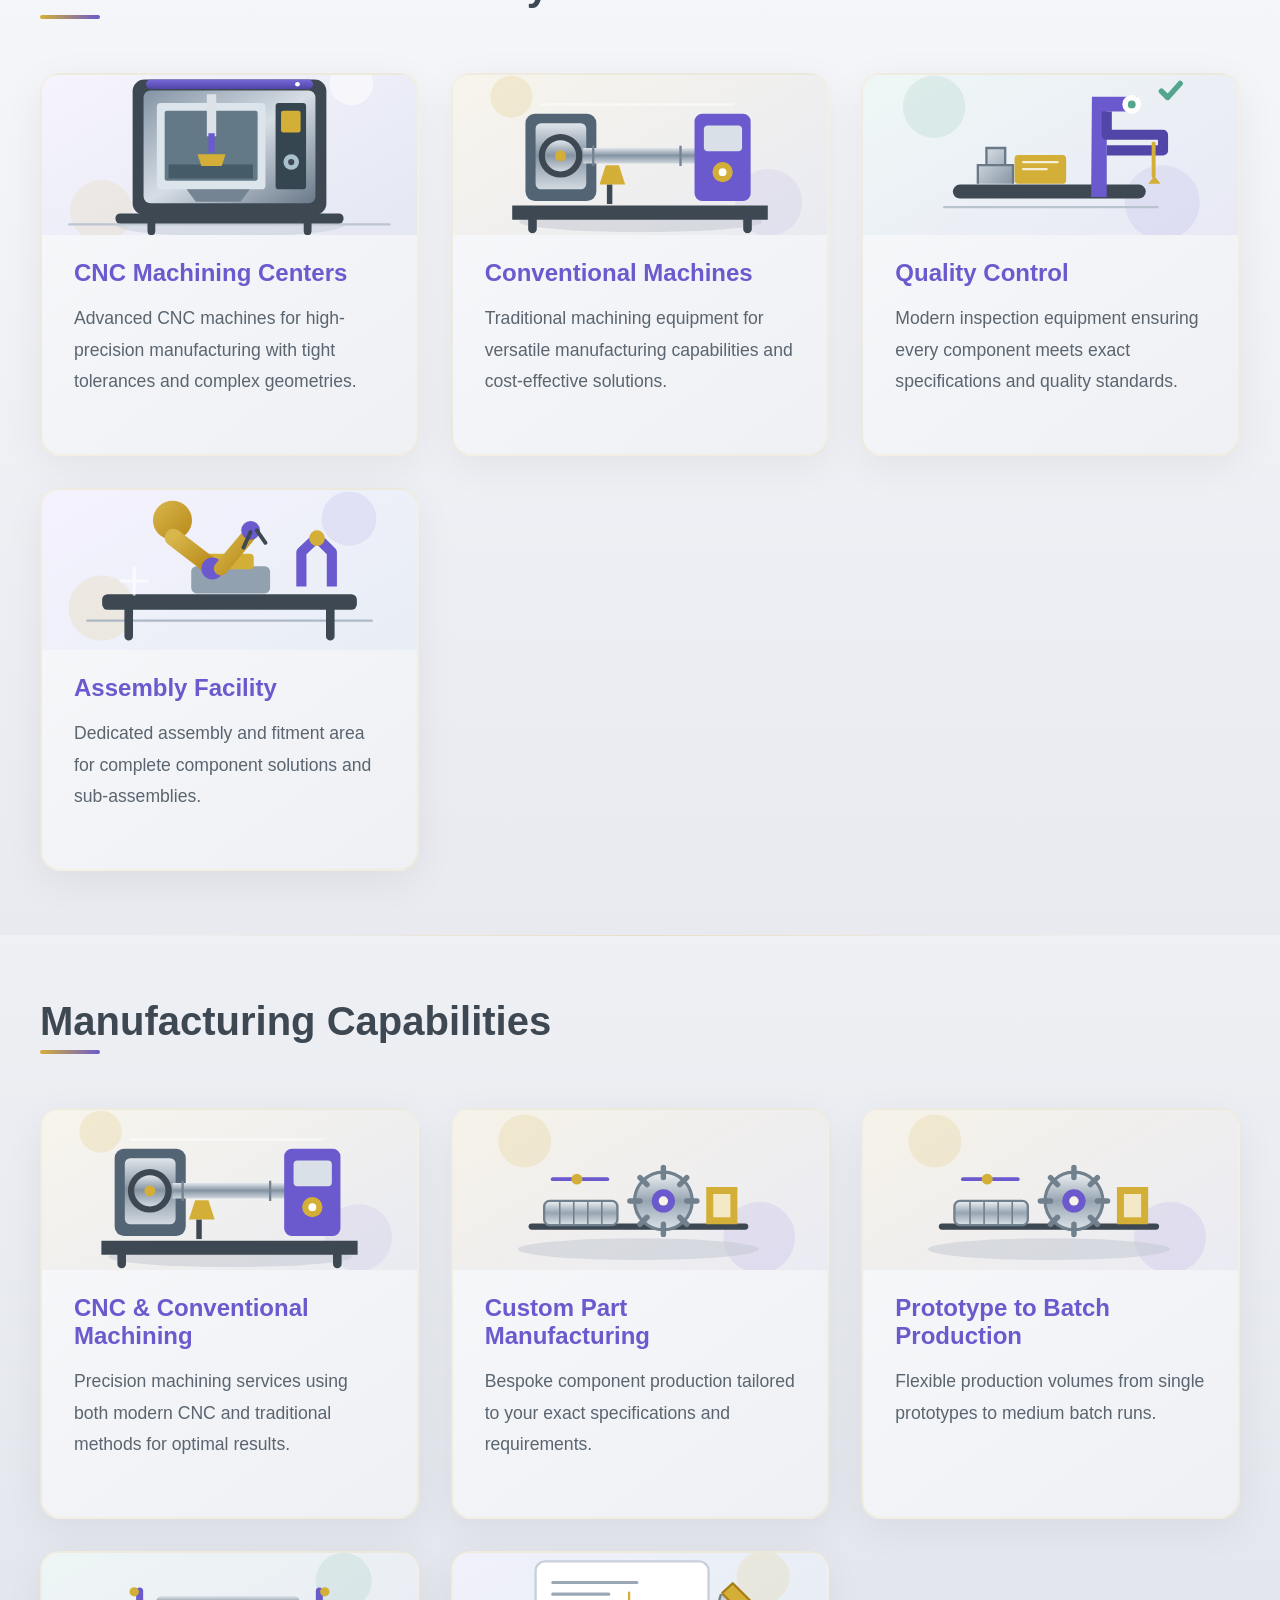
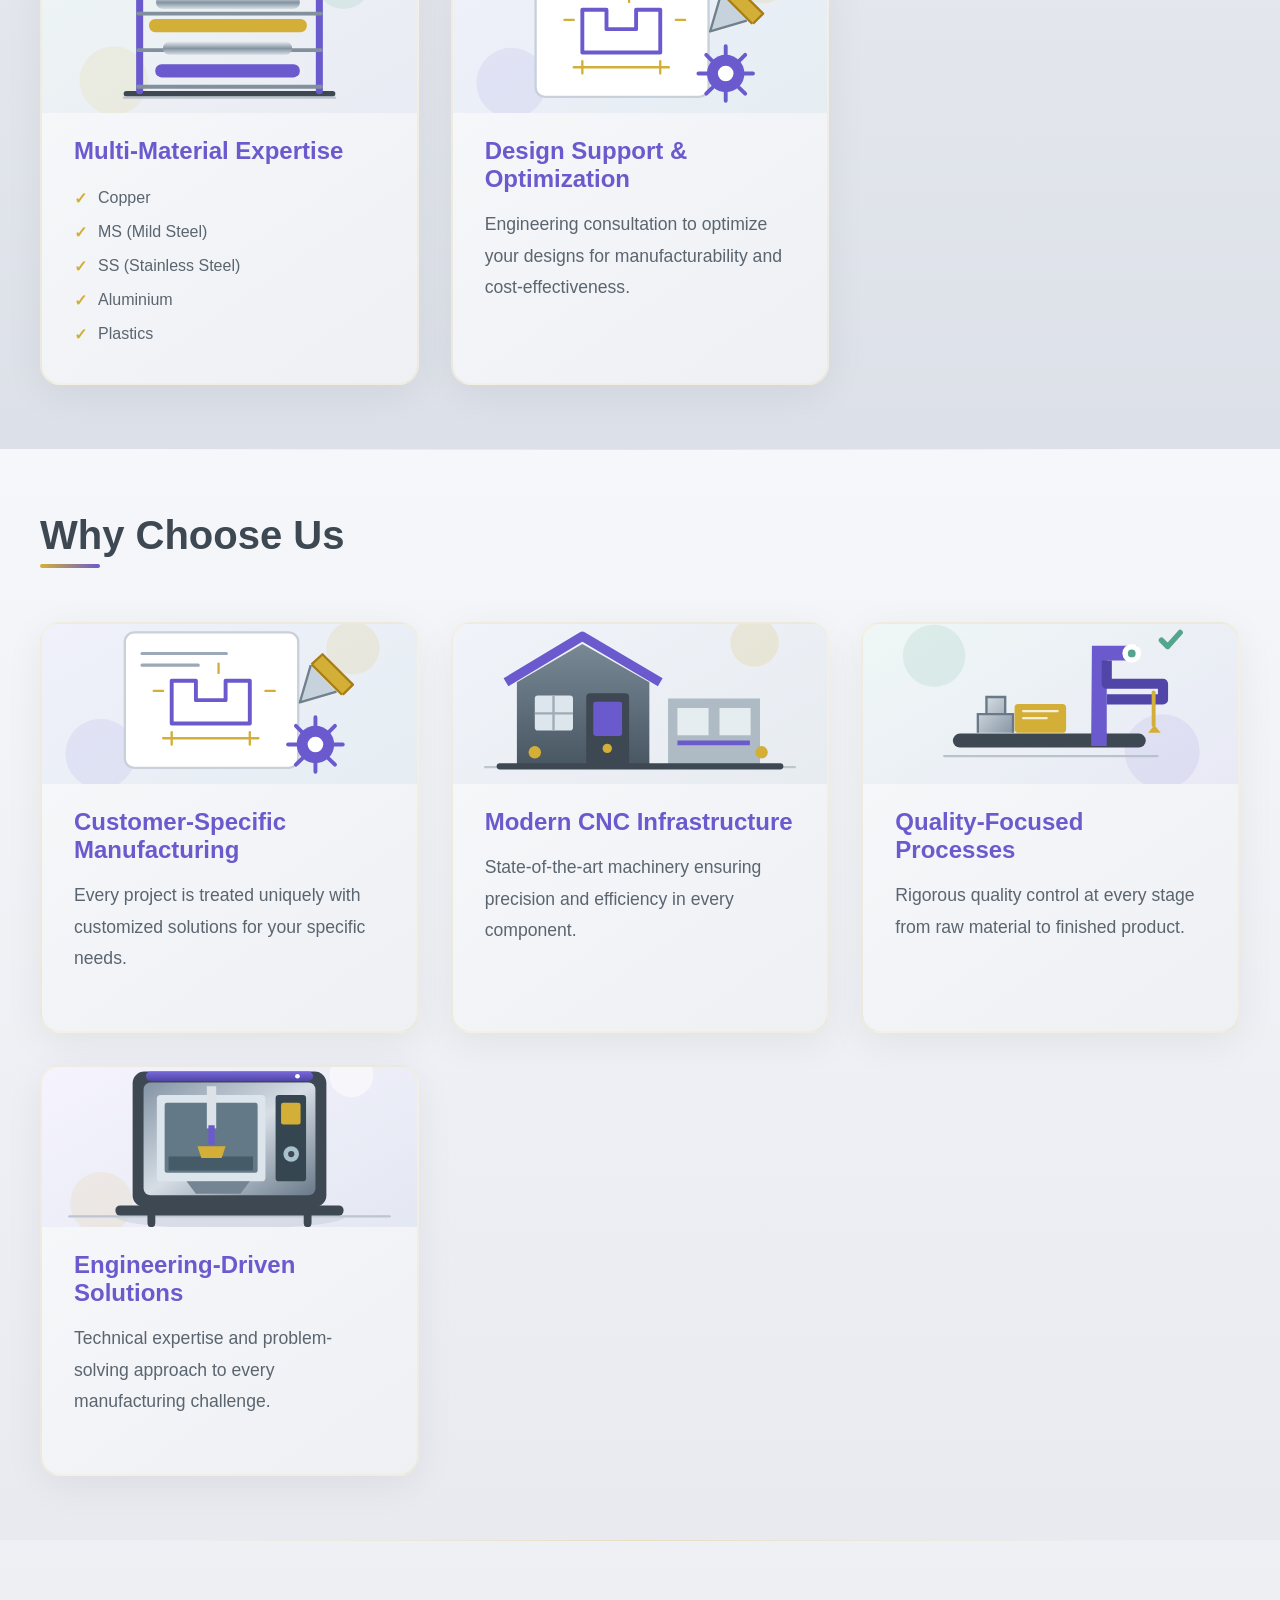
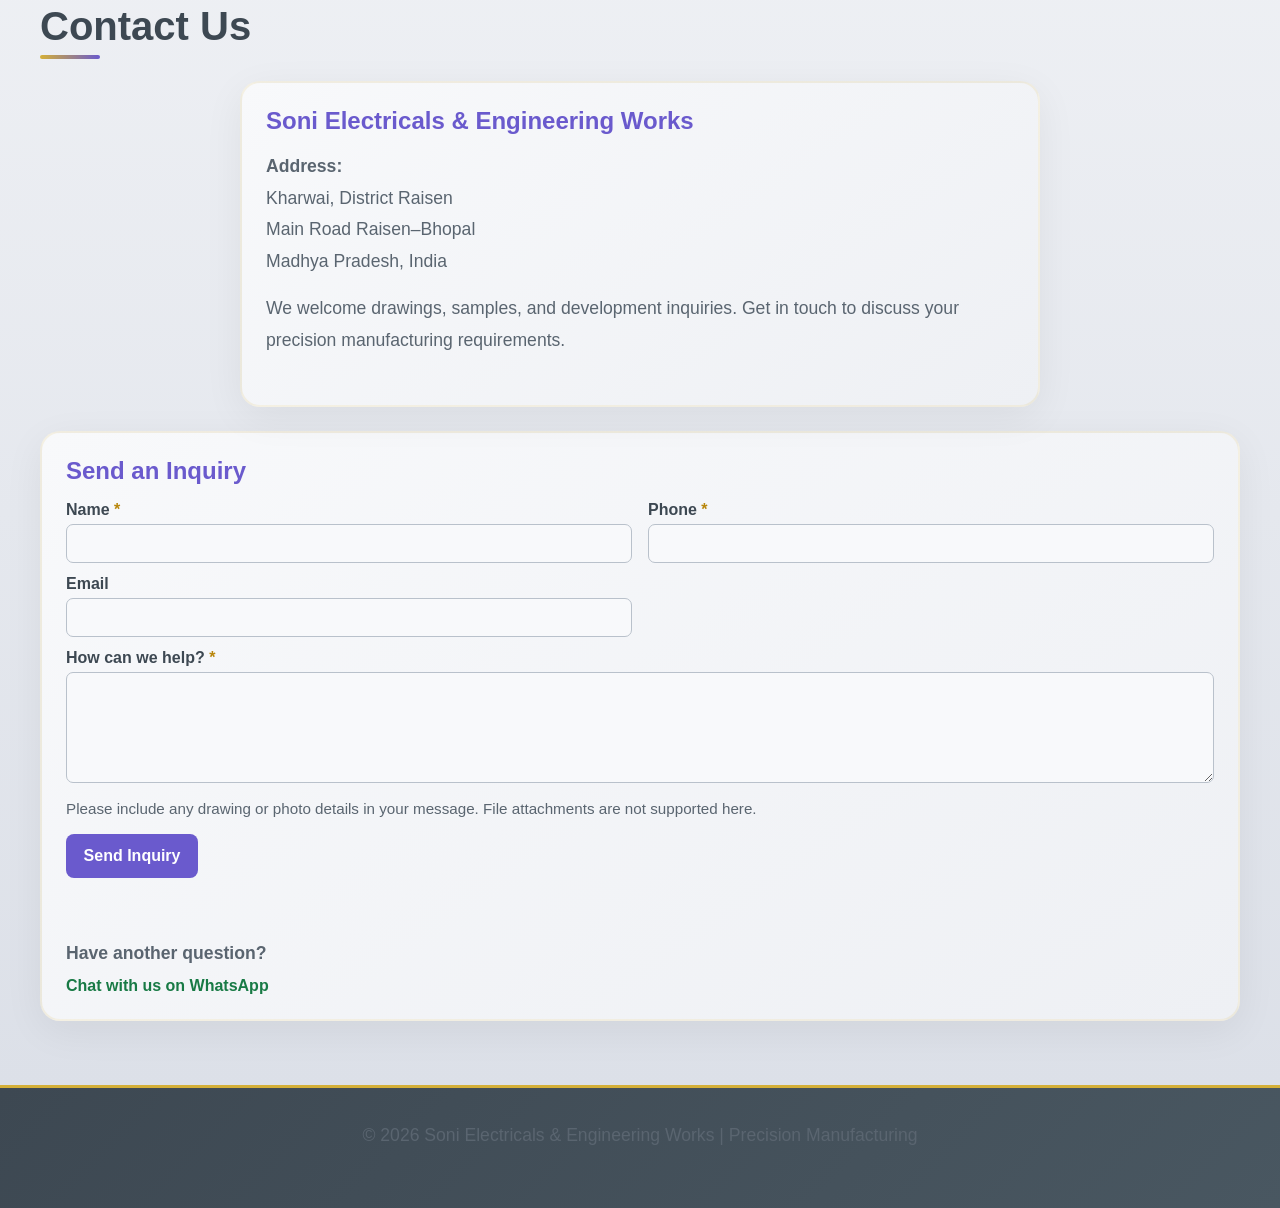
==== commit 281d4c89: "add favicon" ====
--- a/index.html
+++ b/index.html
@@ -5,6 +5,7 @@
     <meta charset="UTF-8">
     <meta name="viewport" content="width=device-width, initial-scale=1.0">
     <title>Soni Electricals & Engineering Works</title>
+    <link rel="icon" type="image/png" href="https://raw.githubusercontent.com/ritik1109/Sonigroups/main/SGs_logo_Image-removebg-preview.png">
     <link rel="stylesheet" href="styles.css">
     <!-- End: Page metadata and external assets -->
 </head>
--- a/styles.css
+++ b/styles.css
@@ -14,45 +14,86 @@
     /* Set the page's light gray base color. */
     background: #f0f2f5;
 }
+
+html {
+    /* Keep page scrolling available while hiding the browser's scrollbar chrome. */
+    scrollbar-width: none;
+    -ms-overflow-style: none;
+}
+
+html::-webkit-scrollbar {
+    /* Hide the page scrollbar in Chromium and Safari without disabling scrolling. */
+    display: none;
+}
 /* End: Global reset and page defaults. */
 
 /* Start: Navigation bar layout and appearance. */
+:root {
+    --nav-height: 60px;
+}
+
 nav {
     /* Keep navigation visible at the top while the page scrolls. */
     position: fixed;
     top: 0;
     width: 100%;
     /* Use a translucent background with spacing and horizontal flex layout. */
-    background: rgba(248, 249, 250, 0.95);
+    background: rgba(248, 249, 250, 0.2);
     padding: 0.5rem 2rem;
     display: flex;
     justify-content: space-between;
     align-items: center;
     /* Place navigation above page content and keep its height consistent. */
     z-index: 1000;
-    height: 60px;
+    height: var(--nav-height);
     /* Add subtle depth, blur, and a gold-toned divider. */
     box-shadow: 0 2px 20px rgba(0, 0, 0, 0.06);
     backdrop-filter: blur(10px);
     border-bottom: 1px solid rgba(212, 175, 55, 0.15);
+    transition: height 0.45s cubic-bezier(0.22, 1, 0.36, 1),
+        background-color 0.45s ease,
+        box-shadow 0.45s ease,
+        border-color 0.45s ease;
+}
+
+nav.scrolled {
+    /* Give the compact header a little more breathing room after scrolling. */
+    --nav-height: 72px;
+    background: rgba(248, 249, 250, 0.2);
+    box-shadow: 0 8px 28px rgba(40, 48, 58, 0.14);
+    border-bottom-color: rgba(212, 175, 55, 0.28);
 }
 
 /* .logo-text: company name shown before the page is scrolled. */
 .logo-text {
-    /* Make the company name prominent and match the page's dark text color. */
+    /* Keep the company name aligned with the logo during the crossfade. */
+    position: absolute;
+    left: 2rem;
+    top: 50%;
     color: #3d4852;
     font-size: 1.2rem;
     font-weight: bold;
-    transition: all 0.3s;
+    opacity: 1;
+    visibility: visible;
+    transform: translateY(-50%) scale(1);
+    transform-origin: left center;
+    transition: opacity 0.35s ease, transform 0.5s cubic-bezier(0.22, 1, 0.36, 1), visibility 0.35s;
     letter-spacing: 0.5px;
 }
 
 /* .logo-img: logo image shown in the compact scrolled navigation. */
 .logo-img {
-    /* Keep the logo compact and hidden until the navigation is scrolled. */
+    /* Place the logo over the title position for a smooth fade-and-scale transition. */
+    position: absolute;
+    left: 2rem;
+    top: 50%;
     height: 40px;
-    display: none;
-    overflow: hidden;
+    opacity: 0;
+    visibility: hidden;
+    transform: translateY(calc(-50% + 7px)) scale(0.88);
+    transform-origin: left center;
+    transition: opacity 0.4s ease, transform 0.55s cubic-bezier(0.22, 1, 0.36, 1), visibility 0.4s;
+    pointer-events: none;
 }
 
 /* Fit the image inside the compact logo container. */
@@ -65,21 +106,26 @@
 
 /* .scrolled: switch the navigation from the company name to its logo. */
 nav.scrolled .logo-text {
-    display: none;
+    opacity: 0;
+    visibility: hidden;
+    transform: translateY(calc(-50% - 7px)) scale(0.96);
 }
 
 /* Show the logo when the navigation enters its scrolled state. */
 nav.scrolled .logo-img {
-    display: block;
+    opacity: 1;
+    visibility: visible;
+    transform: translateY(-50%) scale(1);
 }
 
 /* .nav-links: arrange the section links across the navigation bar. */
 .nav-links {
     /* Lay links in one row with even spacing and no list markers. */
     display: flex;
+    margin-left: auto;
     gap: 2.5rem;
     list-style: none;
-    transition: all 0.3s;
+    transition: gap 0.45s ease;
 }
 
 /* Position each navigation item and style its link and hover state. */
@@ -672,7 +718,7 @@
     .nav-links {
         /* Position the menu offscreen initially and size it as a side panel. */
         position: fixed;
-        top: 60px;
+        top: var(--nav-height);
         right: -260px;
         width: 250px;
         height: auto;
@@ -741,6 +787,7 @@
     .menu-icon {
         /* Show the menu toggle on small screens. */
         display: flex;
+        margin-left: auto;
     }
 
     /* .hero and .grid: stack content vertically on narrow screens. */
@@ -776,3 +823,29 @@
     }
 }
 /* End: Responsive mobile layout. */
+
+@media (max-width: 480px) {
+    .logo-text,
+    .logo-img {
+        left: 1rem;
+    }
+
+    .logo-text {
+        max-width: calc(100vw - 6rem);
+        font-size: 0.95rem;
+    }
+
+    nav {
+        padding-right: 1rem;
+        padding-left: 1rem;
+    }
+}
+
+@media (prefers-reduced-motion: reduce) {
+    nav,
+    .logo-text,
+    .logo-img,
+    .nav-links {
+        transition-duration: 0.01ms;
+    }
+}
